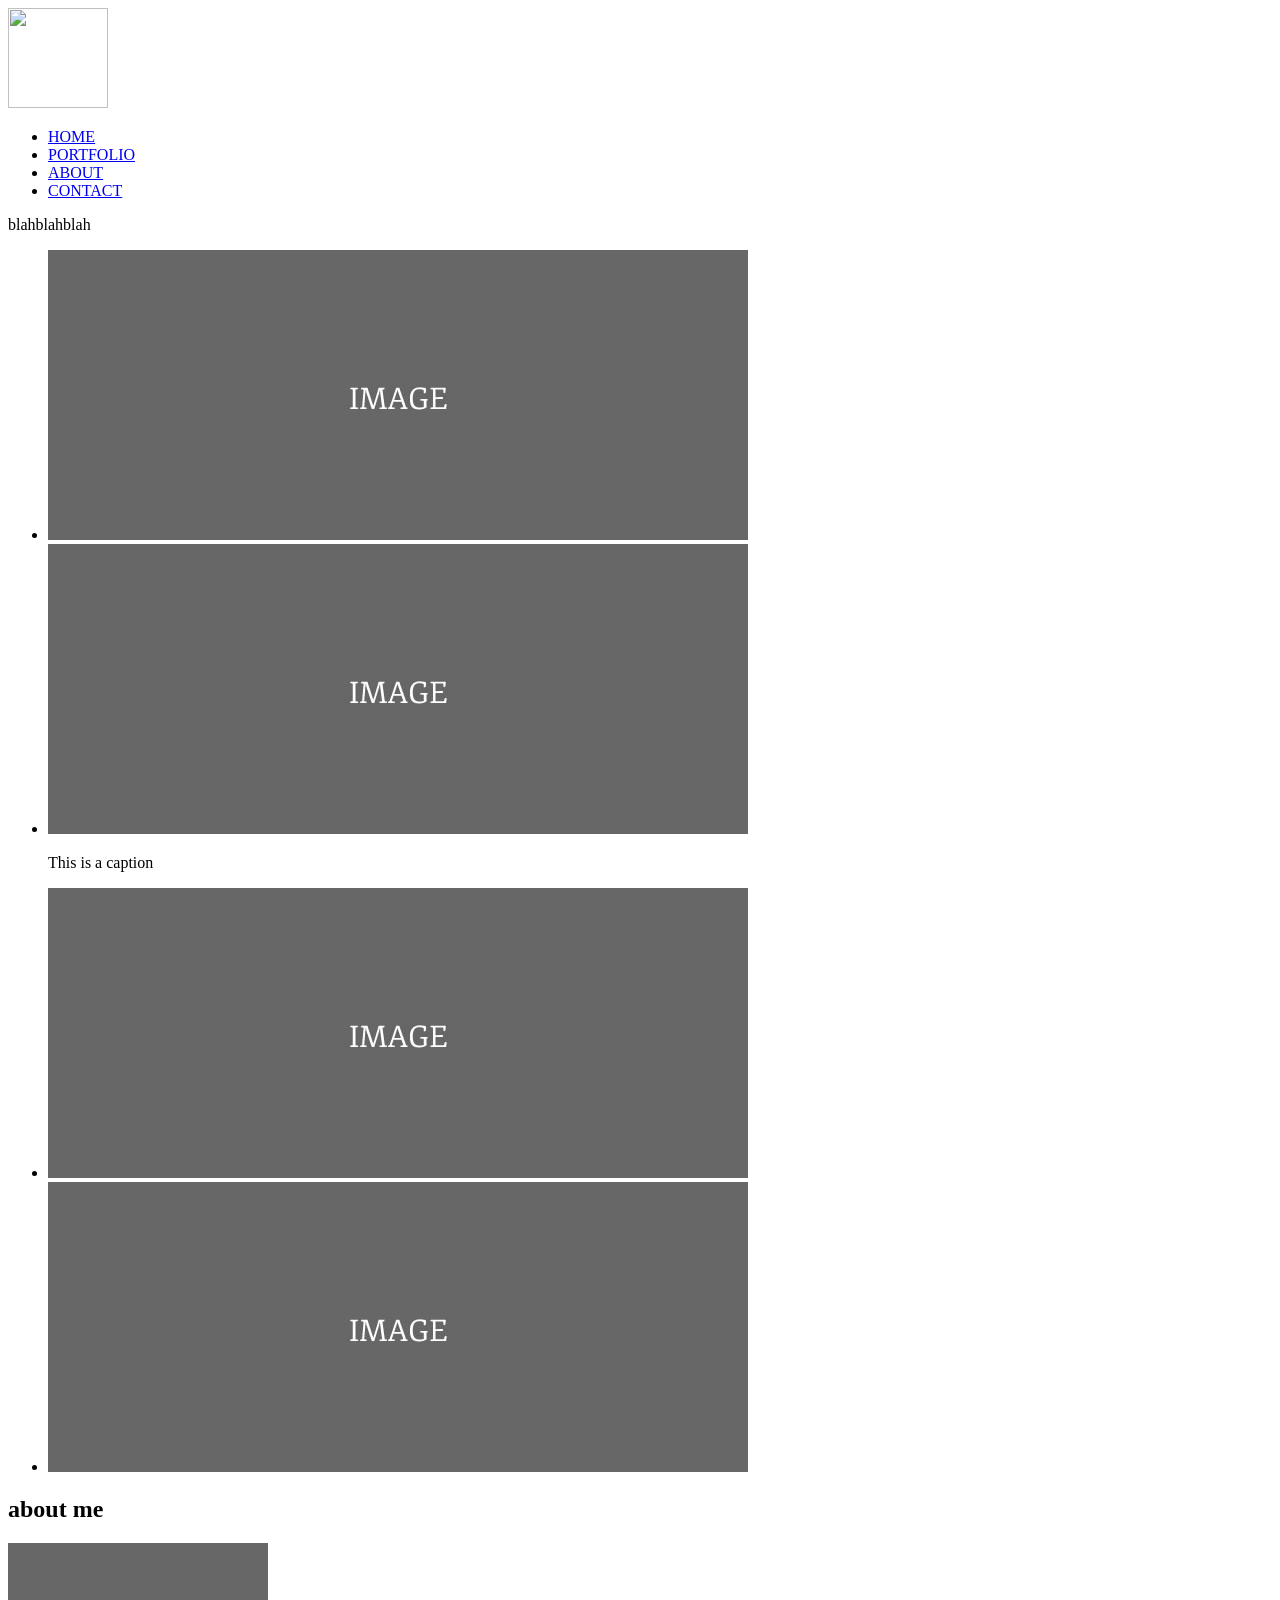
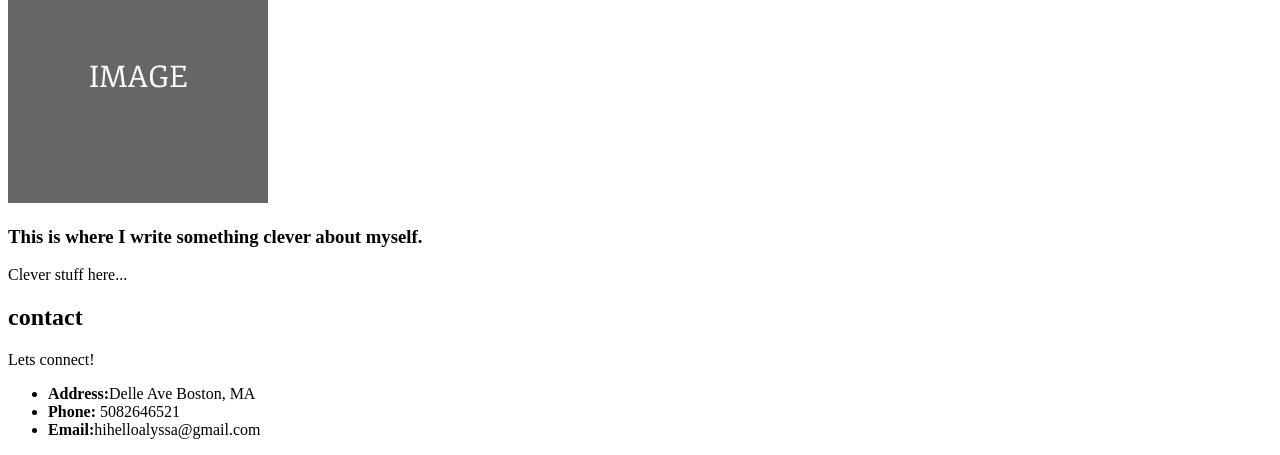
==== final/index.html @ d74b8126 "hw_tester final tester" ====
<!DOCTYPE html>
<html>

<head>

<title>hi hello alyssa</title>

</head>

<body>


<div id="wrapper">

 
     <div id="header">
          
       
          <div id="logo">
               <img src="images/logo.jpg" width="100" height="100" alt="" />
          </div>
          



          <div id="navigation">
               <ul class="menu">
                   <li><a href="#header">HOME</a></li>
                   <li><a href="#portfolio">PORTFOLIO</a></li>
                   <li><a href="#about">ABOUT</a></li>
                   <li><a href="#contact">CONTACT</a></li>
               </ul>
              </div>
          
      
          <div id="intro">
               <p>
              blahblahblah
               </p>
          </div>

     </div>
     



     
     <div id="portfolio">

               <ul class="slides">

                   <li><img src="images/slide.jpg" alt="" /></li>
                   <li>
                       <img src="images/slide.jpg" alt="" />
                       <p>This is a caption</p>
                   </li>
                   <li><img src="images/slide.jpg" alt="" /></li>
                   <li><img src="images/slide.jpg" alt="" /></li>

               </ul>

          </div>

     </div>
    
     

     
     <div id="about">
     
          
          <div class="title">
               <h2>
		about me
               </h2>
          </div>
          
          

          <div class="about_image">
               <img src="images/about.jpg" width="260" height="260" alt="" />
          </div>
          
          <h3>This is where I write something clever about myself.</h3>
          
          <p>
          Clever stuff here...
          </p>


     </div>



   
     <div id="contact">
    
          <div class="title">
               <h2>
		contact
               </h2>
          </div>
         
          <div id="contact_info">

               <p>
               Lets connect!
               </p>
               
               <ul>
                   <li><strong>Address:</strong>Delle Ave Boston, MA</li>
                   <li><strong>Phone:</strong> 5082646521</li>
                   <li><strong>Email:</strong>hihelloalyssa@gmail.com</li>
               </ul>

          </div>
	</div>

</body>

</html>
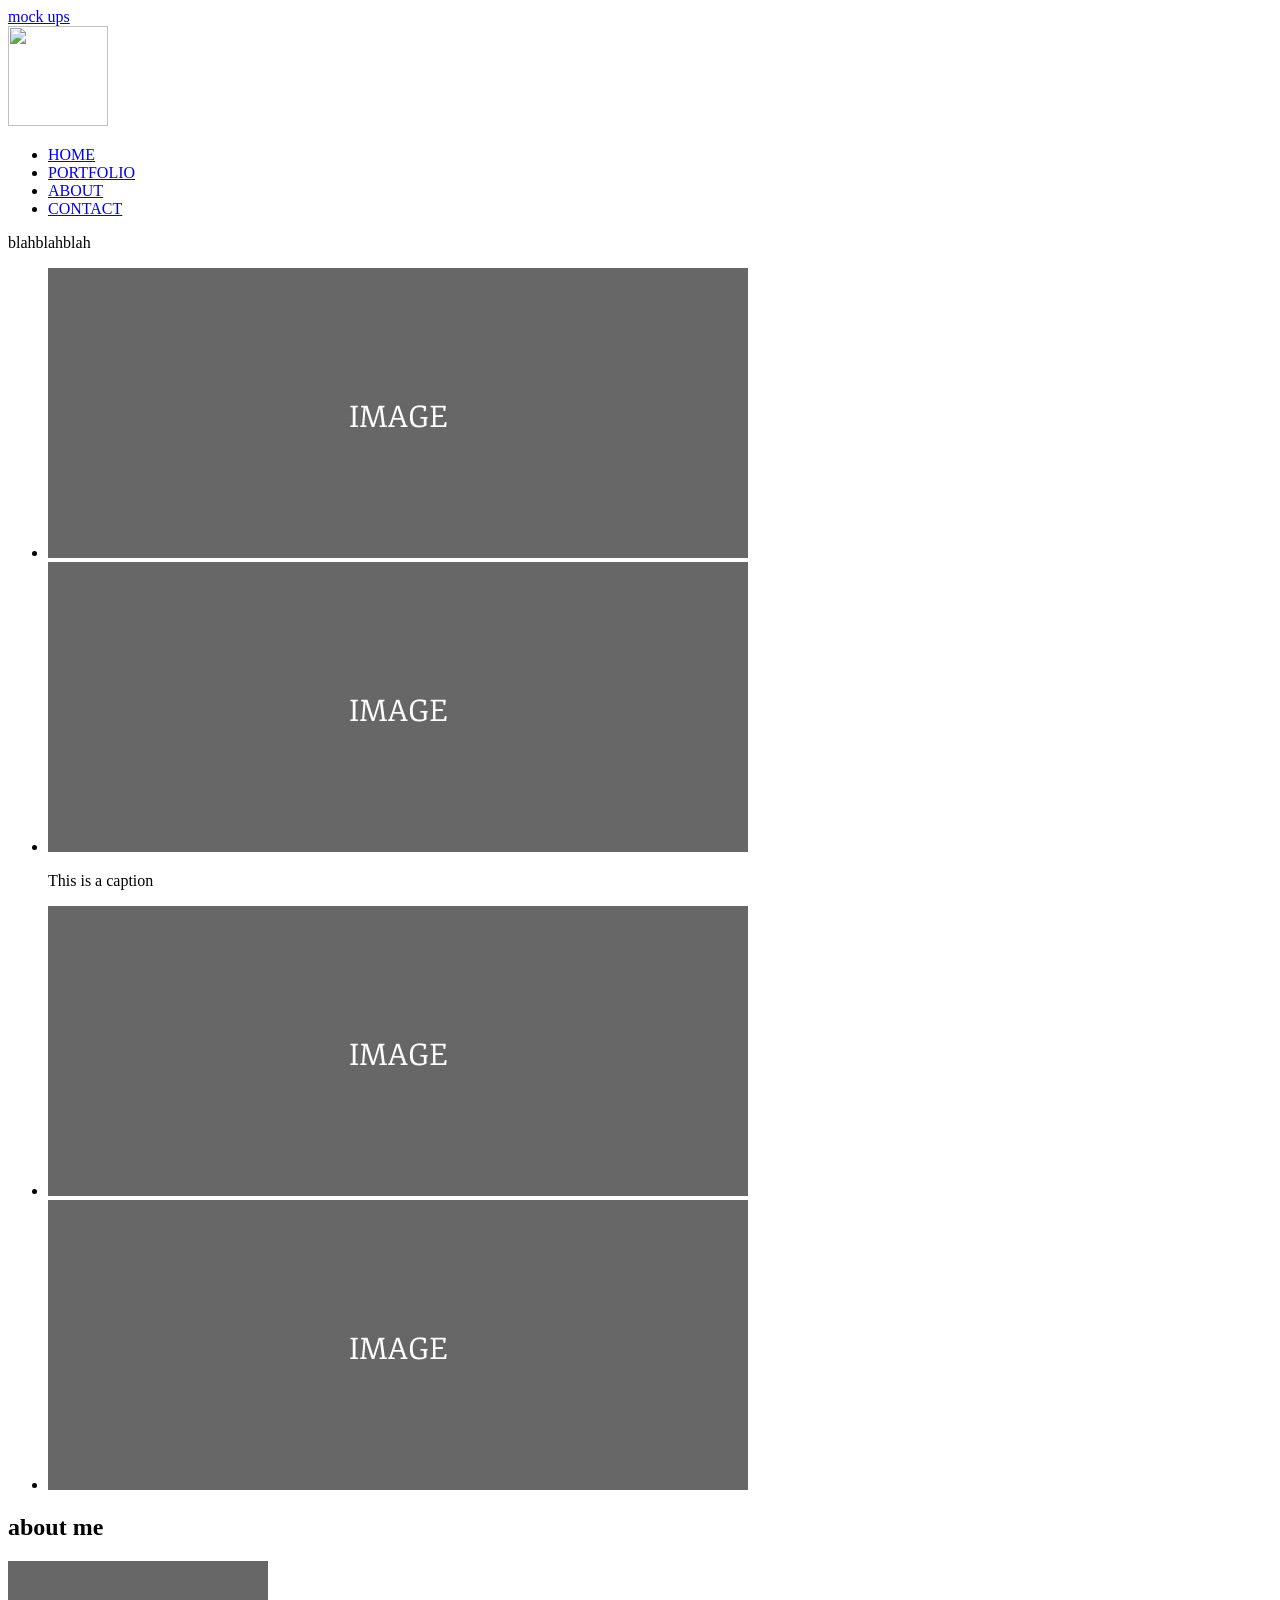
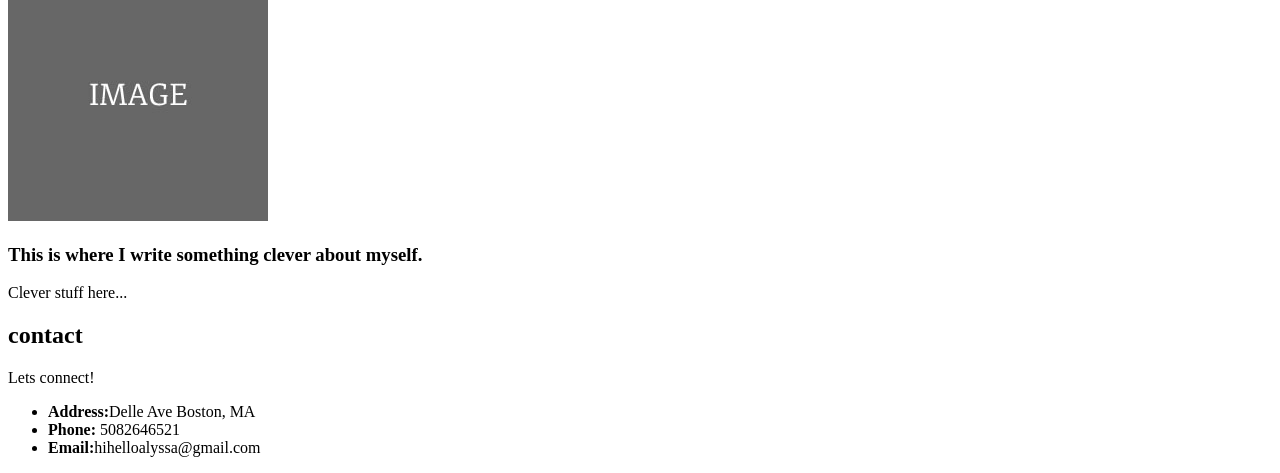
==== commit d924b57e: "Update index.html" ====
--- a/final/index.html
+++ b/final/index.html
@@ -1,5 +1,7 @@
 <!DOCTYPE html>
 <html>
+
+<a href="https://groups.google.com/forum/#!topic/webfall2013/o5gg48qIsDo">mock ups</a>
 
 <head>
 
@@ -8,7 +10,7 @@
 </head>
 
 <body>
-
+
 
 <div id="wrapper">
 
@@ -19,9 +21,9 @@
           <div id="logo">
                <img src="images/logo.jpg" width="100" height="100" alt="" />
           </div>
-          
-
-
+          
+
+
 
           <div id="navigation">
                <ul class="menu">
@@ -40,9 +42,9 @@
           </div>
 
      </div>
-     
-
-
+     
+
+
 
      
      <div id="portfolio">
@@ -75,7 +77,7 @@
                </h2>
           </div>
           
-          
+          
 
           <div class="about_image">
                <img src="images/about.jpg" width="260" height="260" alt="" />
@@ -85,23 +87,23 @@
           
           <p>
           Clever stuff here...
-          </p>
+          </p>
 
 
-     </div>
-
-
+     </div>
+
+
 
    
      <div id="contact">
     
           <div class="title">
-               <h2>
+               <h2>
 		contact
                </h2>
           </div>
          
-          <div id="contact_info">
+          <div id="contact_info">
 
                <p>
                Lets connect!
@@ -118,4 +120,4 @@
 
 </body>
 
-</html>+</html>
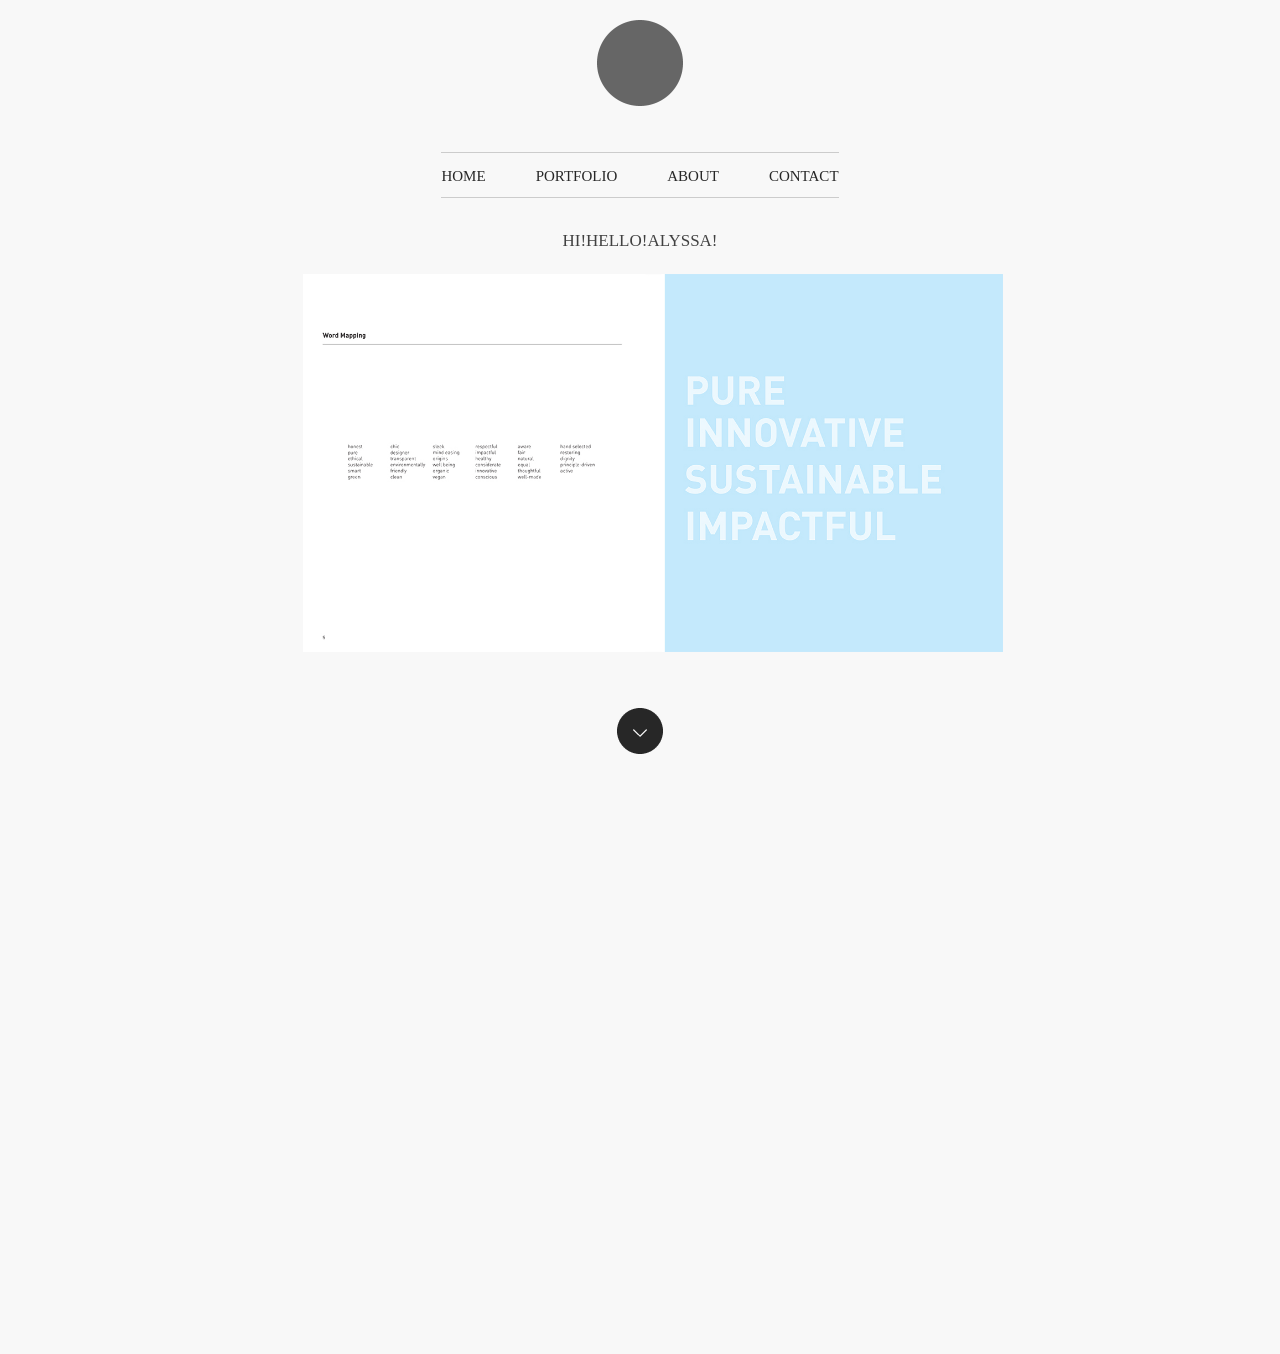
==== commit 0e37713c: "hw" ====
--- a/final/index.html
+++ b/final/index.html
@@ -1,123 +1,45 @@
 <!DOCTYPE html>
 <html>
 
-<a href="https://groups.google.com/forum/#!topic/webfall2013/o5gg48qIsDo">mock ups</a>
-
 <head>
 
-<title>hi hello alyssa</title>
+<title>hi.hello.alyssa.</title>
+
+<link rel="stylesheet" type="text/css" href="style.css" />
 
 </head>
 
 <body>
+<div id="wrapper">
+     <div id="header">
 
-
-<div id="wrapper">
-
- 
-     <div id="header">
-          
-       
           <div id="logo">
-               <img src="images/logo.jpg" width="100" height="100" alt="" />
+               <img src="images/logo.png" width="86" height="86" alt="" />
           </div>
-          
-
-
 
           <div id="navigation">
+
                <ul class="menu">
                    <li><a href="#header">HOME</a></li>
                    <li><a href="#portfolio">PORTFOLIO</a></li>
                    <li><a href="#about">ABOUT</a></li>
                    <li><a href="#contact">CONTACT</a></li>
                </ul>
-              </div>
           
-      
+          </div>
+          <div class="clear"></div>
+          
           <div id="intro">
-               <p>
-              blahblahblah
-               </p>
-          </div>
-
-     </div>
-     
-
-
-
-     
-     <div id="portfolio">
-
-               <ul class="slides">
-
-                   <li><img src="images/slide.jpg" alt="" /></li>
-                   <li>
-                       <img src="images/slide.jpg" alt="" />
-                       <p>This is a caption</p>
-                   </li>
-                   <li><img src="images/slide.jpg" alt="" /></li>
-                   <li><img src="images/slide.jpg" alt="" /></li>
-
-               </ul>
-
+               <p>HI!HELLO!ALYSSA!</p>
+               <br><img src="images/slide2.jpg" width="700" alt="" />
           </div>
 
      </div>
     
-     
+     <a href="#portfolio" class="scroll_down"></a>
 
-     
-     <div id="about">
-     
-          
-          <div class="title">
-               <h2>
-		about me
-               </h2>
-          </div>
-          
-          
-
-          <div class="about_image">
-               <img src="images/about.jpg" width="260" height="260" alt="" />
-          </div>
-          
-          <h3>This is where I write something clever about myself.</h3>
-          
-          <p>
-          Clever stuff here...
-          </p>
-
-
-     </div>
-
-
-
-   
-     <div id="contact">
-    
-          <div class="title">
-               <h2>
-		contact
-               </h2>
-          </div>
-         
-          <div id="contact_info">
-
-               <p>
-               Lets connect!
-               </p>
-               
-               <ul>
-                   <li><strong>Address:</strong>Delle Ave Boston, MA</li>
-                   <li><strong>Phone:</strong> 5082646521</li>
-                   <li><strong>Email:</strong>hihelloalyssa@gmail.com</li>
-               </ul>
-
-          </div>
-	</div>
+</div>
 
 </body>
 
-</html>
+</html>
--- a/final/style.css
+++ b/final/style.css
@@ -0,0 +1,110 @@
+body, p, ul {
+     margin: 0;
+     padding: 0;
+     border: 0;
+     outline: 0;
+     font-size: 100%;
+     vertical-align: baseline;
+     background: transparent;
+}
+
+body {
+     padding-top: 20px;
+     font-weight: normal;
+     line-height: 22px;
+     font-family: verdana;
+     font-size: 11px;
+     color: #666;
+     background: #F8F8F8;
+}
+
+ul {
+     list-style: none;
+     line-height: 22px;
+}
+
+ul.menu {
+     float: left;
+     position: relative;
+     left: -50%;
+     border-top: 1px solid #CCC;
+     border-bottom: 1px solid #CCC;
+}
+
+ul.menu li {
+     float: left;
+     margin: 0px;
+     margin-left: 50px;
+     padding-top: 12px;
+     padding-bottom: 10px;
+     font-size: 15px;
+     font-family: serif;
+}
+
+ul.menu li:first-child { margin-left: 0px; }
+
+ul.menu li a {
+     color: #272727;
+}
+
+ul.menu li a:hover {
+     color: #666;
+}
+
+#wrapper {
+     width: 960px;
+     margin: 0px auto;
+     overflow-x: hidden;
+}
+
+#header {
+     margin-bottom: 50px;
+}
+
+header, menu {
+     display: block;
+}
+
+#navigation {
+     float: left;
+     position: relative;
+     left: 50%;
+     margin-bottom: 32px;
+}
+
+#intro {
+     width: 675px;
+     line-height: 22px;
+     margin: 0px auto;
+     font-size: 17px;
+     text-align: center;
+     font-family: serif;
+     color: #414141;
+}
+
+.clear {
+     clear: both;
+}
+
+a {
+     text-decoration: none;
+}
+
+a.scroll_down {
+     display: block;
+     width: 46px;
+     height: 46px;
+     margin: 0 auto;
+     margin-bottom: 600px;
+     background: url('images/down.png') no-repeat;
+}
+
+#logo {
+     max-width: 960px;
+     margin: 0px auto;
+     margin-bottom: 39px;
+     text-align: center;
+}
+#logo img {
+     max-width: 960px;
+}
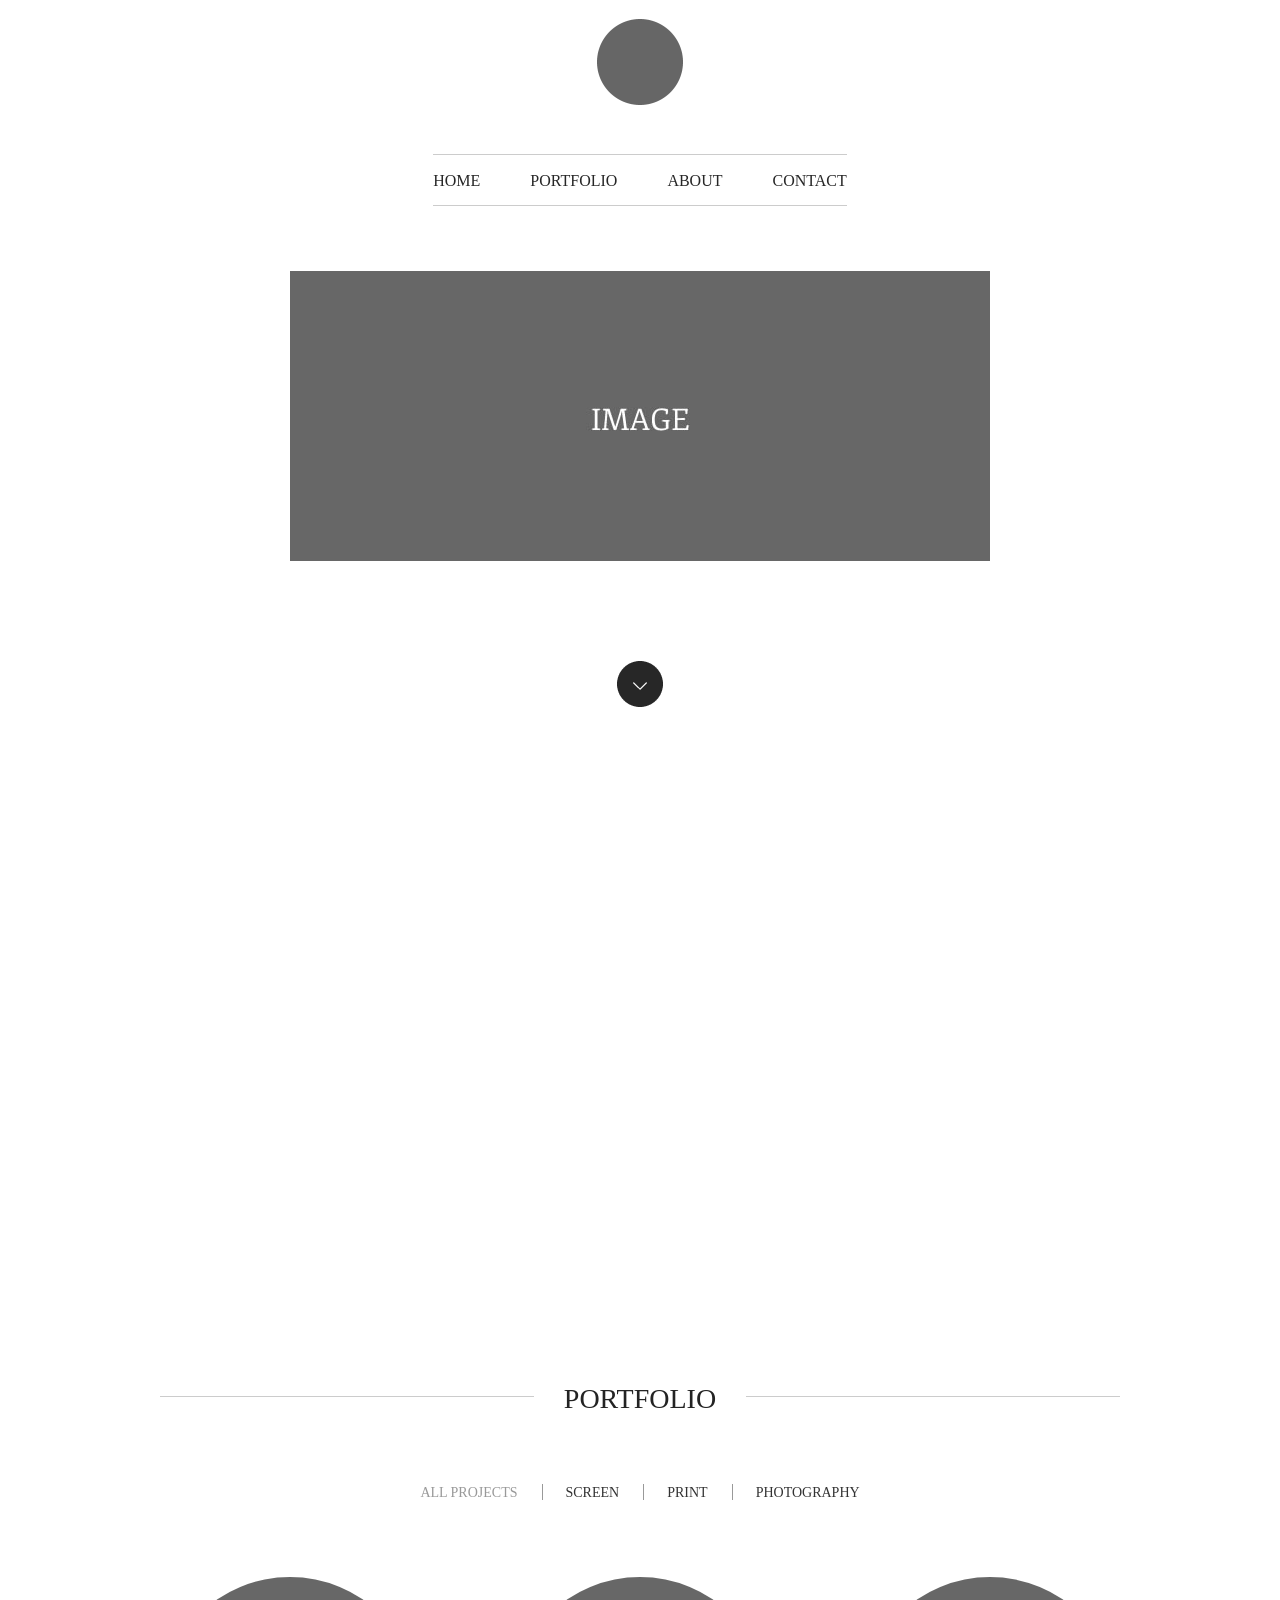
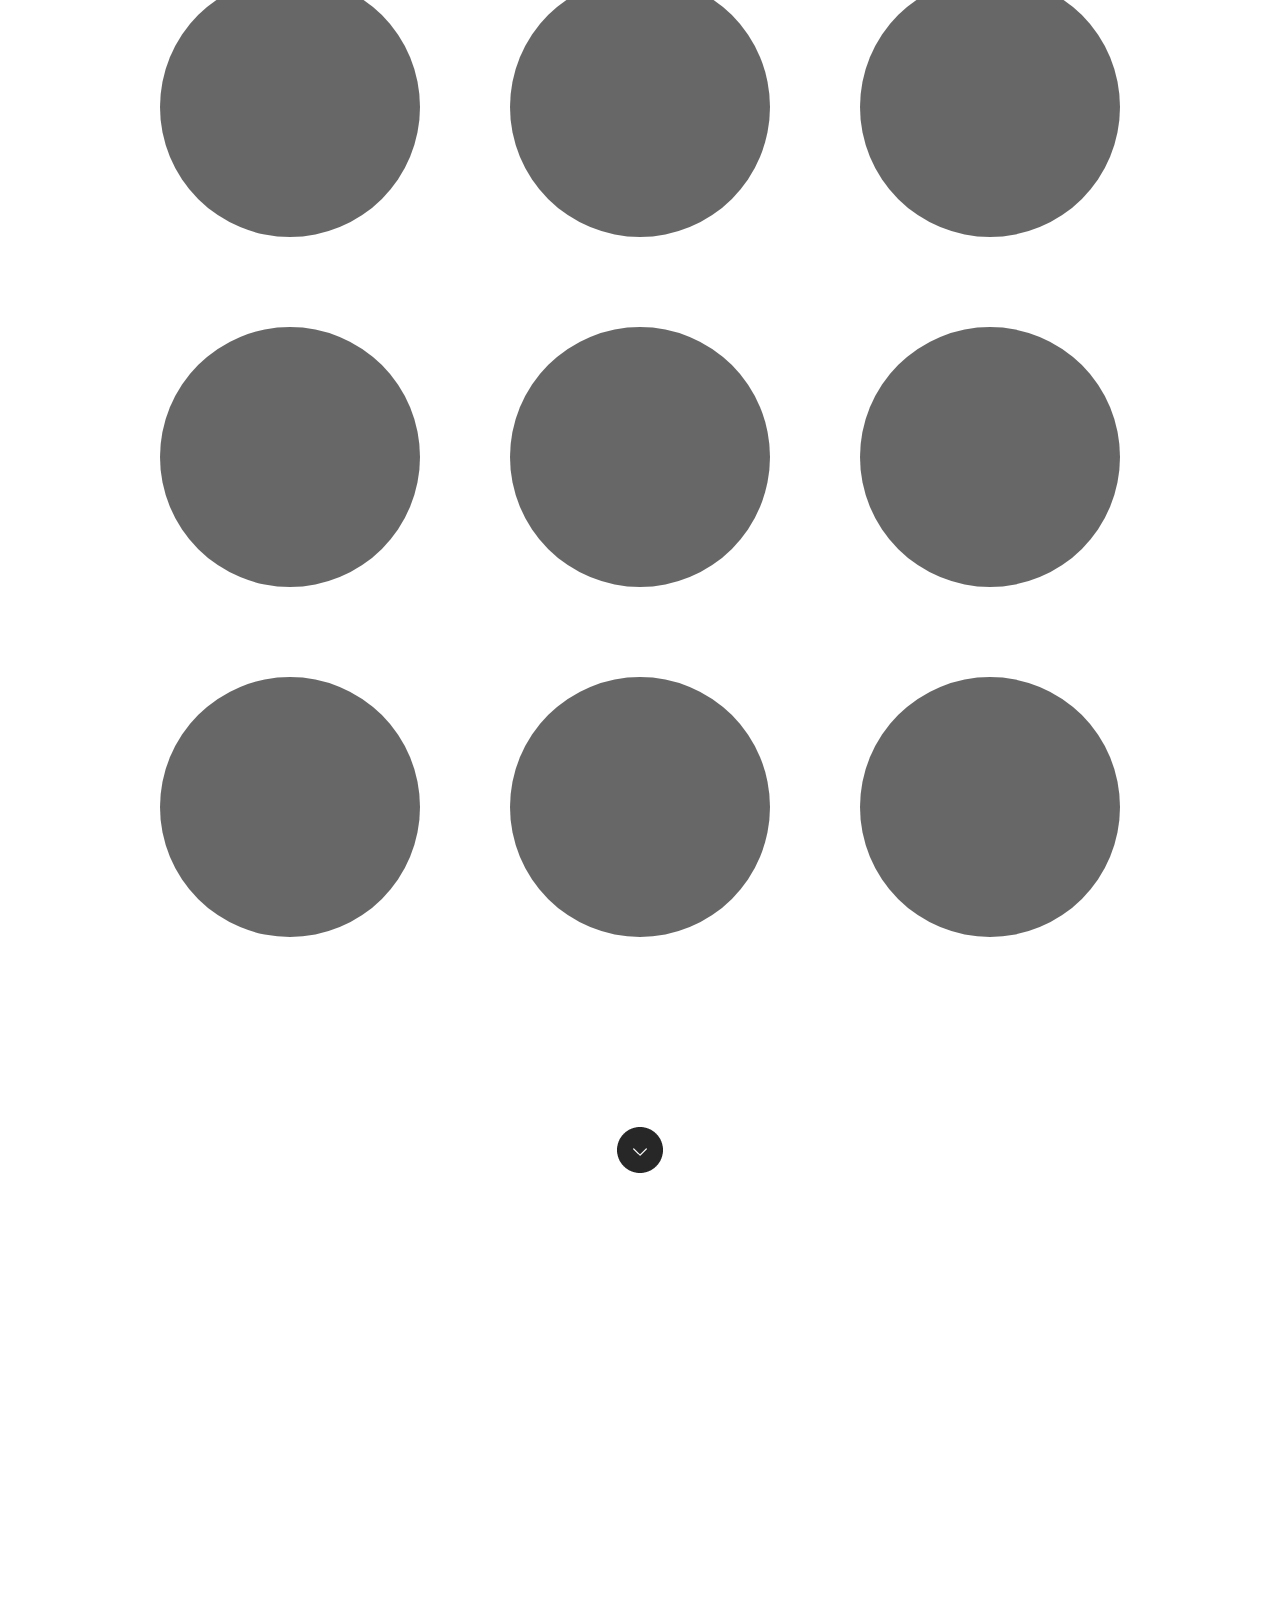
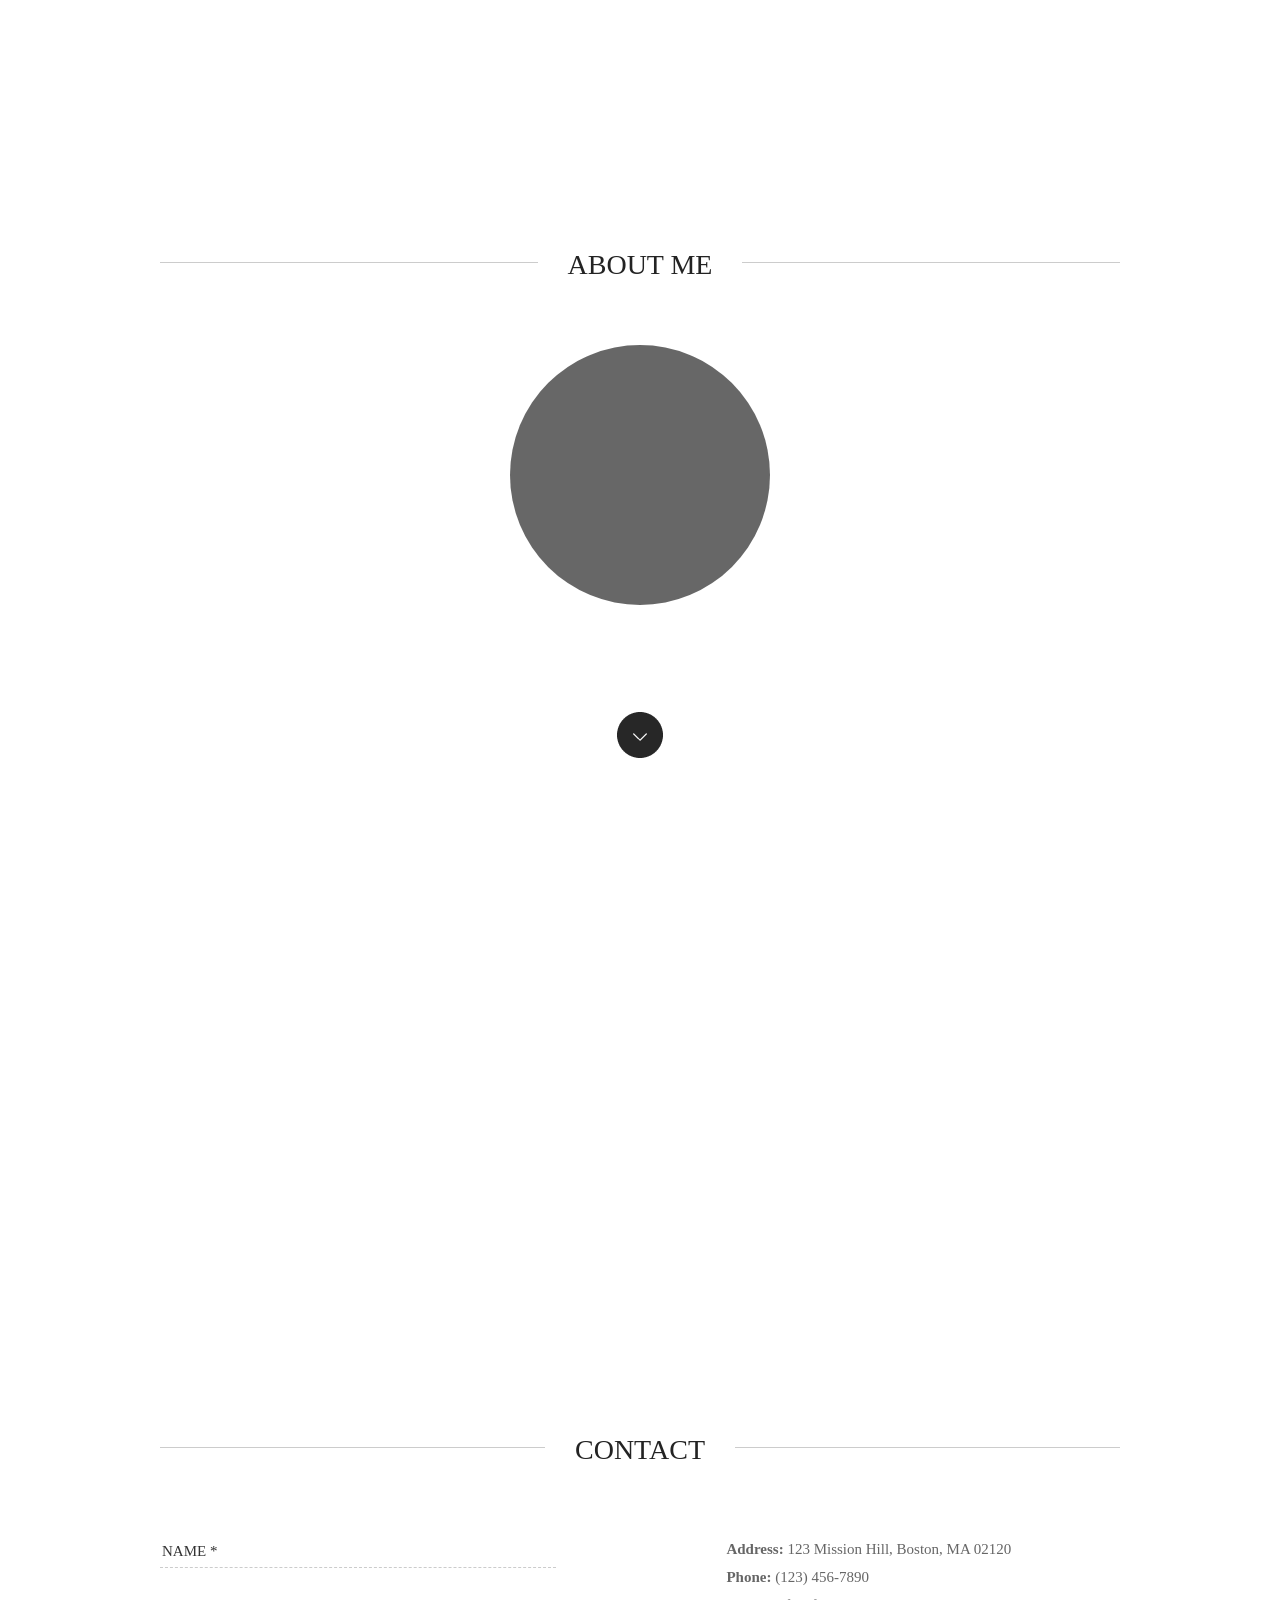
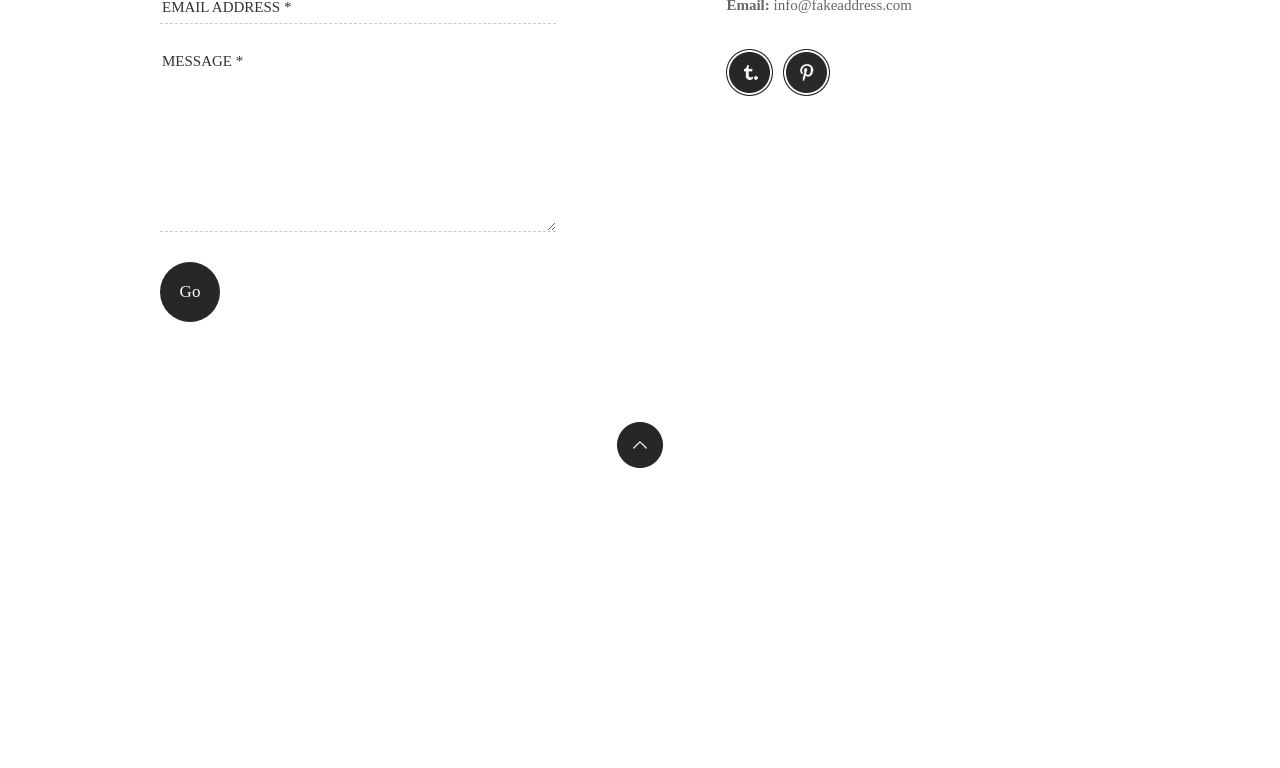
==== commit f9ac849b: "hw hww" ====
--- a/final/index.html
+++ b/final/index.html
@@ -5,12 +5,23 @@
 
 <title>hi.hello.alyssa.</title>
 
-<link rel="stylesheet" type="text/css" href="style.css" />
+<link rel="stylesheet" type="text/css" href="css/style.css" />
+<link rel="stylesheet" type="text/css" href="css/style2.css" />
+
+<script type="text/javascript" src="js/jquery.js"></script>
+<script type="text/javascript" src="js/effects.js"></script>
+<script type="text/javascript" src="js/hoverIntent.js"></script>
+<script type="text/javascript" src="js/easing.js"></script>
+<script type="text/javascript" src="js/flexslider-min.js"></script>
+<script type="text/javascript" src="js/quicksand.js"></script>
+<script type="text/javascript" src="js/custom.js"></script>
 
 </head>
 
 <body>
+
 <div id="wrapper">
+
      <div id="header">
 
           <div id="logo">
@@ -18,28 +29,246 @@
           </div>
 
           <div id="navigation">
-
                <ul class="menu">
                    <li><a href="#header">HOME</a></li>
                    <li><a href="#portfolio">PORTFOLIO</a></li>
                    <li><a href="#about">ABOUT</a></li>
                    <li><a href="#contact">CONTACT</a></li>
                </ul>
+               <div id="hidden_menu">
+                    <div id="hidden_items">
+                         <ul>
+                             <li><a href="#header">HOME</a></li>
+                             <li><a href="#portfolio">PORTFOLIO</a></li>
+                             <li><a href="#about">ABOUT</a></li>
+                             <li><a href="#contact">CONTACT</a></li>
+                         </ul>
+                    </div>
+               </div>
+          </div>
+          <div class="clear"></div>
+
+          <div id="intro"></div>
+
+     </div>
+
+     <div id="slider_wrapper">
+          <div id="slider">
+               <ul class="slides">
+                   <li><img src="images/slide.jpg" alt="" /></li>
+                   <li>
+                       <img src="images/slide2.jpg" alt="" />
+                       <p class="flex-caption">caption here</p>
+                   </li>
+                   <li><img src="images/slide3.jpg" alt="" /></li>
+                   <li><img src="images/slide4.jpg" alt="" /></li>
+               </ul>
+          </div>
+     </div>
+
+     <a href="#portfolio" class="scroll_down"></a>
+
+     <div id="portfolio">
+     
+          <div class="title">
+               <h2><span>portfolio</span></h2>
+          </div>
           
+          <div id="filter_wrapper">
+               <ul id="portfolioFilter">
+                   <li class="active"><a href="#" class="all">All projects</a></li>
+                   <li><a href="#" class="category1">Screen</a></li>
+                   <li><a href="#" class="category2">Print</a></li>
+                   <li><a href="#" class="category3">Photography</a></li>
+               </ul>
           </div>
           <div class="clear"></div>
+
+          <div class="item_container"></div>
+
+          <div id="portfolio_items">
+               <ul class="sortablePortfolio">
+
+                   <li data-id="id-1" data-type="category1 category3">
+                       <div class="item_content">
+
+                            <img src="images/portfolio.jpg" width="260" height="260" alt="" />
+
+                            <div class="hidden">
+                                 <div class="hidden_content">
+                                      <p>title here</p>
+                                 </div>
+                            </div>
+
+                       </div>
+                   </li>
+
+                   <li data-id="id-2" data-type="category3">
+                       <div class="item_content">
+
+                            <img src="images/portfolio.jpg" width="260" height="260" alt="" />
+
+                            <div class="hidden">
+                                 <div class="hidden_content">
+                                      <p>title here</p>
+                                 </div>
+                            </div>
+
+                       </div>
+                   </li>
+
+                   <li data-id="id-3" data-type="category2">
+                       <div class="item_content">
+
+                            <img src="images/portfolio.jpg" width="260" height="260" alt="" />
+
+                            <div class="hidden">
+                                 <div class="hidden_content">
+                                      <p>title here</p>
+                                 </div>
+                            </div>
+
+                       </div>
+                   </li>
+
+                   <li data-id="id-4" data-type="category1">
+                       <div class="item_content">
+
+                            <img src="images/portfolio.jpg" width="260" height="260" alt="" />
+
+                            <div class="hidden">
+                                 <div class="hidden_content">
+                                      <p>title here</p>
+                                 </div>
+                            </div>
+
+                       </div>
+                   </li>
+
+                   <li data-id="id-5" data-type="category3">
+                       <div class="item_content">
+
+                            <img src="images/portfolio.jpg" width="260" height="260" alt="" />
+
+                            <div class="hidden">
+                                 <div class="hidden_content">
+                                      <p>title here</p>
+                                 </div>
+                            </div>
+
+                       </div>
+                   </li>
+
+                   <li data-id="id-6" data-type="category2">
+                       <div class="item_content">
+
+                            <img src="images/portfolio.jpg" width="260" height="260" alt="" />
+
+                            <div class="hidden">
+                                 <div class="hidden_content">
+                                      <p>title here</p>
+                                 </div>
+                            </div>
+
+                       </div>
+                   </li>
+
+                   <li data-id="id-7" data-type="category1">
+                       <div class="item_content">
+
+                            <img src="images/portfolio.jpg" width="260" height="260" alt="" />
+
+                            <div class="hidden">
+                                 <div class="hidden_content">
+                                      <p>title here</p>
+                                 </div>
+                            </div>
+
+                       </div>
+                   </li>
+
+                   <li data-id="id-8" data-type="category2">
+                       <div class="item_content">
+
+                            <img src="images/portfolio.jpg" width="260" height="260" alt="" />
+
+                            <div class="hidden">
+                                 <div class="hidden_content">
+                                      <p>title here</p>
+                                 </div>
+                            </div>
+
+                       </div>
+                   </li>
+
+                   <li data-id="id-9" data-type="category1">
+                       <div class="item_content">
+
+                            <img src="images/portfolio.jpg" width="260" height="260" alt="" />
+
+                            <div class="hidden">
+                                 <div class="hidden_content">
+                                      <p>title here</p>
+                                 </div>
+                            </div>
+
+                       </div>
+                   </li>
+
+               </ul>
+          </div>
+     </div>
+
+     <a href="#about" class="scroll_down"></a>
+
+     <div id="about">
+     
+          <div class="title">
+               <h2><span>about me</span></h2>
+          </div>
           
-          <div id="intro">
-               <p>HI!HELLO!ALYSSA!</p>
-               <br><img src="images/slide2.jpg" width="700" alt="" />
-          </div>
-
-     </div>
-    
-     <a href="#portfolio" class="scroll_down"></a>
+          <div class="about_image">
+               <img src="images/about.jpg" width="260" height="260" alt="" />
+          </div>
+
+     </div>
+
+     <a href="#contact" class="scroll_down"></a>
+     
+     <div id="contact">
+
+          <div class="title">
+               <h2><span>contact</span></h2>
+          </div>
+          
+          <div id="contact_form">
+               <input type="text" name="name" value="NAME *" id="form-name" />
+               <input type="text" name="mail" value="EMAIL ADDRESS *" id="form-mail" />
+               <textarea name='message' rows="5" cols="62" id="form-message">MESSAGE *</textarea>
+               <button type="submit" id="button" >Go</button>
+               <div id="result"></div>
+          </div>
+
+          <div id="contact_info">
+
+               <ul>
+                   <li><strong>Address:</strong> 123 Mission Hill, Boston, MA 02120</li>
+                   <li><strong>Phone:</strong> (123) 456-7890</li>
+                   <li><strong>Email:</strong> info@fakeaddress.com</li>
+               </ul>
+
+               <ul class="social_icons">
+                   <li><a href="" class="social_icon" id="tumblr"></a></li>
+                   <li><a href="" class="social_icon" id="pinterest"></a></li>
+               </ul>
+          </div>
+
+     <div class="clear"></div>
+     </div>
+
+     <a href="#header" class="scroll_top"></a>
 
 </div>
 
 </body>
-
 </html>
--- a/final/css/style.css
+++ b/final/css/style.css
@@ -0,0 +1,170 @@
+html, body, div, span, applet, object, iframe,
+h1, h2, h3, h4, h5, h6, p, blockquote, pre,
+a, abbr, acronym, address, big, cite, code,
+del, dfn, em, font, img, ins, kbd, q, s, samp,
+small, strike, strong, sub, sup, tt, var,
+b, u, i, center,
+dl, dt, dd, ol, ul, li,
+fieldset, form, label, legend,
+table, caption, tbody, tfoot, thead, tr, th, td {
+	margin: 0;
+	padding: 0;
+	border: 0;
+	outline: 0;
+	font-size: 100%;
+	vertical-align: baseline;
+	background: transparent;
+}
+body { padding-top: 19px; font-weight: normal; line-height: 23px; }
+a { cursor: pointer; text-decoration: none; }
+ol, ul { list-style: none; }
+blockquote, q { quotes: none; }
+blockquote:before, blockquote:after,
+q:before, q:after { content: ''; content: none; }
+:focus { outline: 0; }
+ins    { text-decoration: none; }
+del    { text-decoration: line-through; }
+table  { border-collapse: collapse; border-spacing: 0; }
+article, aside, details, figcaption, figure, footer, header, hgroup, menu, nav, section { display: block; }
+.clear   { clear: both; }
+
+#wrapper { width: 960px; margin: 0px auto; overflow-x: hidden; -ms-overflow-x: hidden; }
+#contact { margin-bottom: 100px; }
+
+a img { border: 0px; }
+#loading { width: 100%; height: 300px; display: block; background: url('images/loader.gif') center center no-repeat; }
+
+h1 { font-size: 35px; margin-bottom: 24px; }
+h2 { font-size: 30px; margin-bottom: 20px; }
+h3 { font-size: 20px; margin-bottom: 16px; }
+h4 { font-size: 18px; margin-bottom: 14px; }
+h5 { font-size: 16px; margin-bottom: 12px; }
+h6 { font-size: 14px; margin-bottom: 10px; }
+
+div.title { margin: 0 auto; padding-top: 80px; margin-bottom: 87px; border-bottom: 1px solid #CCC; }
+div.title h2 { font-size: 28px; margin-bottom: -14px; text-align: center; text-transform: uppercase; }
+div.title h2 span { padding: 0px 30px; }
+
+a.scroll_down { display: block; width: 46px; height: 46px; margin: 0 auto; margin-bottom: 600px; background: url('images/down.png') no-repeat; }
+a.scroll_top { display: block; width: 46px; height: 46px; margin: 0 auto; margin-bottom: 300px; background: url('images/up.png')no-repeat; }
+
+ul { padding: 0px; list-style: none; line-height: 28px; }
+
+
+#header { margin-bottom: 30px; }
+
+#logo { max-width: 960px; margin: 0px auto; margin-bottom: 42px; text-align: center; }
+#logo img { max-width: 960px; }
+
+div#navigation { float: left; position: relative; left: 50%; margin-bottom: 35px; }
+select.mobile_menu { display: none; }
+ul.menu { float: left; position: relative; left: -50%; }
+ul.menu li { float: left; margin: 0px; margin-left: 50px; padding-top: 12px; padding-bottom: 10px; }
+ul.menu li:first-child { margin-left: 0px; }
+
+div#hidden_menu { display: none; position: fixed; top: 0px; left: 0px; z-index: 12000; width: 100%; height: 44px; }
+div#hidden_items { float: left; position: relative; left: 50%; }
+div#hidden_items ul { float: left; position: relative; left: -50%; }
+div#hidden_items ul li {float: left; margin-left: 50px; font-size: 16px; padding-top: 10px; padding-bottom: 10px; }
+
+#intro { width: 675px; line-height: 30px; margin: 0px auto; font-size: 19px; text-align: center; }
+
+#slider_wrapper { width: 700px; height: 290px; margin: 0 auto; margin-bottom: 100px; }
+#slider a:active {outline: none;} .slides, .flex-control-nav, .flex-direction-nav {margin: 0; padding: 0; list-style: none;}
+#slider {width: 100%; margin: 0; padding: 0;}
+#slider .slides > li {display: none;}
+#slider .slides img {max-width: 100%; display: block;}
+.flex-pauseplay span {text-transform: capitalize;}
+.slides:after {content: "."; display: block; clear: both; visibility: hidden; line-height: 0; height: 0;}
+html[xmlns] .slides {display: block;}
+* html .slides {height: 1%;}
+.no-js .slides > li:first-child {display: block;}
+#slider {background: #fff; position: relative; zoom: 1;}
+#slider .slides {zoom: 1;}
+#slider .slides > li {position: relative;}
+.flex-caption {width: 100%; height: 33px; line-height: 33px; position: absolute; left: 0%; bottom: 5%; background: #FFF; color: #414141; font-size: 17px; font-family: 'Vollkorn', serif; text-align: center; }
+.flex-direction-nav li a {width: 68px; height: 68px; line-height: 68px; display: none; background: #FFF; position: absolute; top: 37%; cursor: pointer; border: 1px solid #232323; text-align: center; color: #232323; font-size: 28px; font-family: 'Quicksand', sans-serif; border-radius: 35px; -moz-border-radius: 35px; -webkit-border-radius: 35px; behavior: url(PIE.htc); }
+#slider:hover .flex-direction-nav li a { display: block; }
+.flex-direction-nav li .next { right: 10px; }
+.flex-direction-nav li .prev { left: 10px; }
+.flex-direction-nav li .disabled {opacity: 0.3; filter:alpha(opacity=30); cursor: default;}
+.flex-control-nav {width: 100%; position: absolute; bottom: 5px; text-align: center;}
+.flex-control-nav li {margin: 0 0 0 5px; display: inline-block; zoom: 1; *display: inline;}
+.flex-control-nav li:first-child {margin: 0;}
+.flex-control-nav li a {width: 13px; height: 13px; display: block; background: #272727; cursor: pointer; text-indent: -9999px;}
+.flex-control-nav li a:hover, .flex-control-nav li a.active { width: 11px; height: 11px; border: 1px solid #272727; background: #FFF; }
+
+#portfolio { margin-bottom: 100px; }
+
+div#filter_wrapper { float: left; position: relative;  margin-bottom: 75px; left: 50%}
+ul#portfolioFilter { line-height: 18px; float: left; position: relative; left: -50%; }
+ul#portfolioFilter li { float: left; padding-right: 24px; padding-left: 24px; background: url('images/filter_separator.png') 0px 0px no-repeat; }
+ul#portfolioFilter li:first-child { background: transparent; }
+
+div#portfolio_items { width: 100%; overflow: hidden;}
+ul.sortablePortfolio { width: 1050px; line-height: 1; }
+ul.sortablePortfolio li { width: 260px; height: 260px; float: left; display: block; margin-right: 90px; margin-bottom: 90px; }
+ul.sortablePortfolio li .item_content { width: 100%; height: 100%; position: relative; border-radius: 130px; -moz-border-radius: 130px;; -webkit-border-radius: 130px; behavior: url(PIE.htc); }
+ul.sortablePortfolio li .item_content img { position: absolute; top: 0px; left: 0px; z-index: 1; width: 100%; max-width: 100%; border-radius: 130px; -moz-border-radius: 130px;; -webkit-border-radius: 130px; behavior: url(PIE.htc); }
+ul.sortablePortfolio li .item_content .hidden { position: absolute; top: 0px; left: 0px; z-index: 2; display: none; width: 100%; height: 100%; border-radius: 130px; -moz-border-radius: 130px;; -webkit-border-radius: 130px; behavior: url(PIE.htc); background: url('images/overlay.png'); }
+ul.sortablePortfolio li .item_content .hidden .hidden_content { position: relative; width: 100%; height: 100%; border-radius: 130px;; -moz-border-radius: 130px; -webkit-border-radius: 130px; behavior: url(PIE.htc); }
+ul.sortablePortfolio li .item_content .hidden .hidden_content p { position: absolute; top: 48%; left: 0%; width: 100%; text-align: center; text-transform: uppercase; font-size: 15px; color: #FFF; }
+ul.sortablePortfolio li .item_content .hidden .hidden_content a.information { display: block; position: absolute; top:64%; left:33%; width: 38px; height: 38px; background: url('images/info_button.png') no-repeat; }
+ul.sortablePortfolio li .item_content .hidden .hidden_content a.information:hover { background: url('images/info_button_hover.png') no-repeat; }
+ul.sortablePortfolio li .item_content .hidden .hidden_content a.link { display: block; position: absolute; top:64%; right:33%; width: 38px; height: 38px; background: url('images/link_button.png') no-repeat; }
+ul.sortablePortfolio li .item_content .hidden .hidden_content a.link:hover { background: url('images/link_button_hover.png') no-repeat; }
+
+div.item { width: 100%; max-width: 960px; margin: 0 auto; margin-bottom: 5%; background: transparent; position: relative; }
+div.details { float: right; width: 28%; margin-right: 7%; }
+div.slideshow_wrapper { float: left; width: 60%; margin-right: 5%; position: relative; }
+div.item a.close { width: 40px; height: 40px; display: block; position: absolute; top: 0%; right: 0%; background: url('images/portfolio_close.png') no-repeat; }
+
+div.details h3 { font-size: 20px; text-align: center; margin-bottom: 12px; }
+div.details p { margin-bottom: 30px; text-align: center; }
+
+.slideshow a:active {outline: none;} .slides, .flex-control-nav, .flex-direction-nav {margin: 0; padding: 0; list-style: none;}
+.slideshow {width: 100%; margin: 0; padding: 0;}
+.slideshow .slides > li {display: none;}
+.slideshow .slides img {max-width: 100%; display: block;}
+.flex-pauseplay span {text-transform: capitalize;}
+.slides:after {content: "."; display: block; clear: both; visibility: hidden; line-height: 0; height: 0;}
+html[xmlns] .slides {display: block;}
+* html .slides {height: 1%;}
+.no-js .slides > li:first-child {display: block;}
+.slideshow {position: relative; zoom: 1;}
+.slideshow .slides {zoom: 1;}
+.slideshow .slides > li {position: relative;}
+.slideshow .flex-caption {width: 100%; height: 36px; line-height: 36px; padding: 0%; position: absolute; left: 0%; bottom: 0%; background: #FFF; color: #333; font-size: 18px; text-align: center; opacity: 0.9; filter: alpha(opacity=90); }
+.slideshow .flex-direction-nav li a {width: 50px; height: 50px; line-height: 1; border-radius: 0px; background-color: transparent; border: none; display: block; position: absolute; top: 10px; cursor: pointer; text-indent: -9999px; }
+.slideshow .flex-direction-nav li .next { background: url('images/portfolio_next.png') no-repeat; right: 10px; }
+.slideshow .flex-direction-nav li .prev { background: url('images/portfolio_prev.png') no-repeat; left: auto; right: 70px; }
+.slideshow .flex-direction-nav li .disabled {opacity: 0.3; filter:alpha(opacity=30); cursor: default;}
+.slideshow .flex-control-nav {width: 100%; position: absolute; bottom: 5px; text-align: center;}
+.slideshow .flex-control-nav li {margin: 0 0 0 5px; display: inline-block; zoom: 1; *display: inline;}
+.slideshow .flex-control-nav li:first-child {margin: 0;}
+.slideshow .flex-control-nav li a {width: 13px; height: 13px; display: block; background: #272727; cursor: pointer; text-indent: -9999px;}
+.slideshow .flex-control-nav li a:hover, .flex-control-nav li a.active { width: 11px; height: 11px; border: 1px solid #272727; background: #FFF; }
+
+div#item_container { width: 100%; max-width: 920px; display: none; position: relative; }
+
+
+#about { margin-bottom: 100px; }
+.about_image { width: 100%; margin-top: -5px; margin-bottom: 45px; text-align: center; }
+.about_image img { width: 260px; height: 260px; border-radius: 130px; -moz-border-radius: 130px; -webkit-border-radius: 130px; behavior: url(PIE.htc); }
+#about h3 { margin-bottom: 19px; font-size: 24px; line-height: 38px; text-align: center; }
+#about p { line-height: 30px; text-align: center; }
+
+#contact { margin-bottom: 100px; }
+
+#contact_form { float: left; width: 41%; }
+#contact_form input[type="text"], #contact_form textarea { width: 95%; padding-right: 5%; margin-bottom: 23px; height: 30px; line-height: 30px; background: transparent; border: 0px; -webkit-appearance: none; }
+#contact_form textarea { width: 95%; padding-right: 5%; height: 180px; overflow: auto; line-height: 25px; }
+#contact_form button { min-width: 60px; height: 60px; border-radius: 30px; -moz-border-radius: 30px; -webkit-border-radius: 30px; behavior: url(PIE.htc); border: 0px; cursor: pointer; }
+
+#contact_info { float: right; width: 41%; }
+#contact_info p { line-height: 25px; margin-bottom: 30px; font-size: 15px; }
+#contact_info ul { line-height: 28px; margin-bottom: 30px; font-size: 15px; }
+#contact_info ul.social_icons li { float: left; width: 47px; height: 47px; margin-right: 10px; margin-bottom: 10px; }
+#contact_info ul.social_icons li a.social_icon { display: block; width: 47px; height: 47px; }
+#contact_info ul.social_icons li a#tumblr { background: url('images/social_icons/tumblr.png') no-repeat; }
+#contact_info ul.social_icons li a#pinterest { background: url('images/social_icons/pinterest.png') no-repeat; }
--- a/final/css/style2.css
+++ b/final/css/style2.css
@@ -0,0 +1,99 @@
+body {
+     font-family: verdana;
+     font-size: 13px;
+     color: #666;
+     background: #FFFFFF;
+}
+
+a, .link {
+     color: #990000;
+}
+
+h1, h2,  h3, h4, h5, h6, h1 a, h2 a,  h3 a, h4 a, h5 a, h6 a {
+     color: #333;
+     font-family: serif;
+     font-weight: normal;
+}
+
+div.title h2 {
+     color: #232323;
+     font-family: serif;
+}
+
+div.title h2 span {
+     background: #FFFFFF;
+}
+
+ul.menu {
+     border-top: 1px solid #CCC;
+     border-bottom: 1px solid #CCC;
+}
+
+ul.menu li {
+     font-size: 16px;
+     font-family: serif;
+}
+
+ul.menu li a {
+     color: #272727;
+}
+
+ul.menu li a:hover {
+     color: #666;
+}
+
+div#hidden_menu {
+     background: #272727;
+}
+
+div#hidden_items ul li {
+     font-family: serif;
+}
+
+div#hidden_items ul li a {
+     color: #FFFFFF;
+}
+
+#intro { 
+     font-family: serif;
+     color: #414141; 
+}
+
+ul#portfolioFilter li a {
+     font-family: serif;
+     font-size: 14px;
+     text-transform: uppercase;
+     color: #333;
+}
+
+ul#portfolioFilter li.active a {
+     color: #999;
+}
+
+#about p {
+     font-size: 17px; 
+     color: #414141; 
+     font-family: serif;
+}
+
+#contact_form input[type="text"], #contact_form textarea {
+     font-size: 15px;
+     font-family: serif;
+     color: #333;
+     border-bottom: 1px dashed #CCC;
+}
+
+#contact_form button { 
+     background: #272727; 
+     font-family: verdana; 
+     font-size: 17px; 
+     color: #FFF; 
+}
+
+#contact_info p {
+     font-family: serif;
+}
+
+#contact_info ul {
+     font-family: serif;
+}
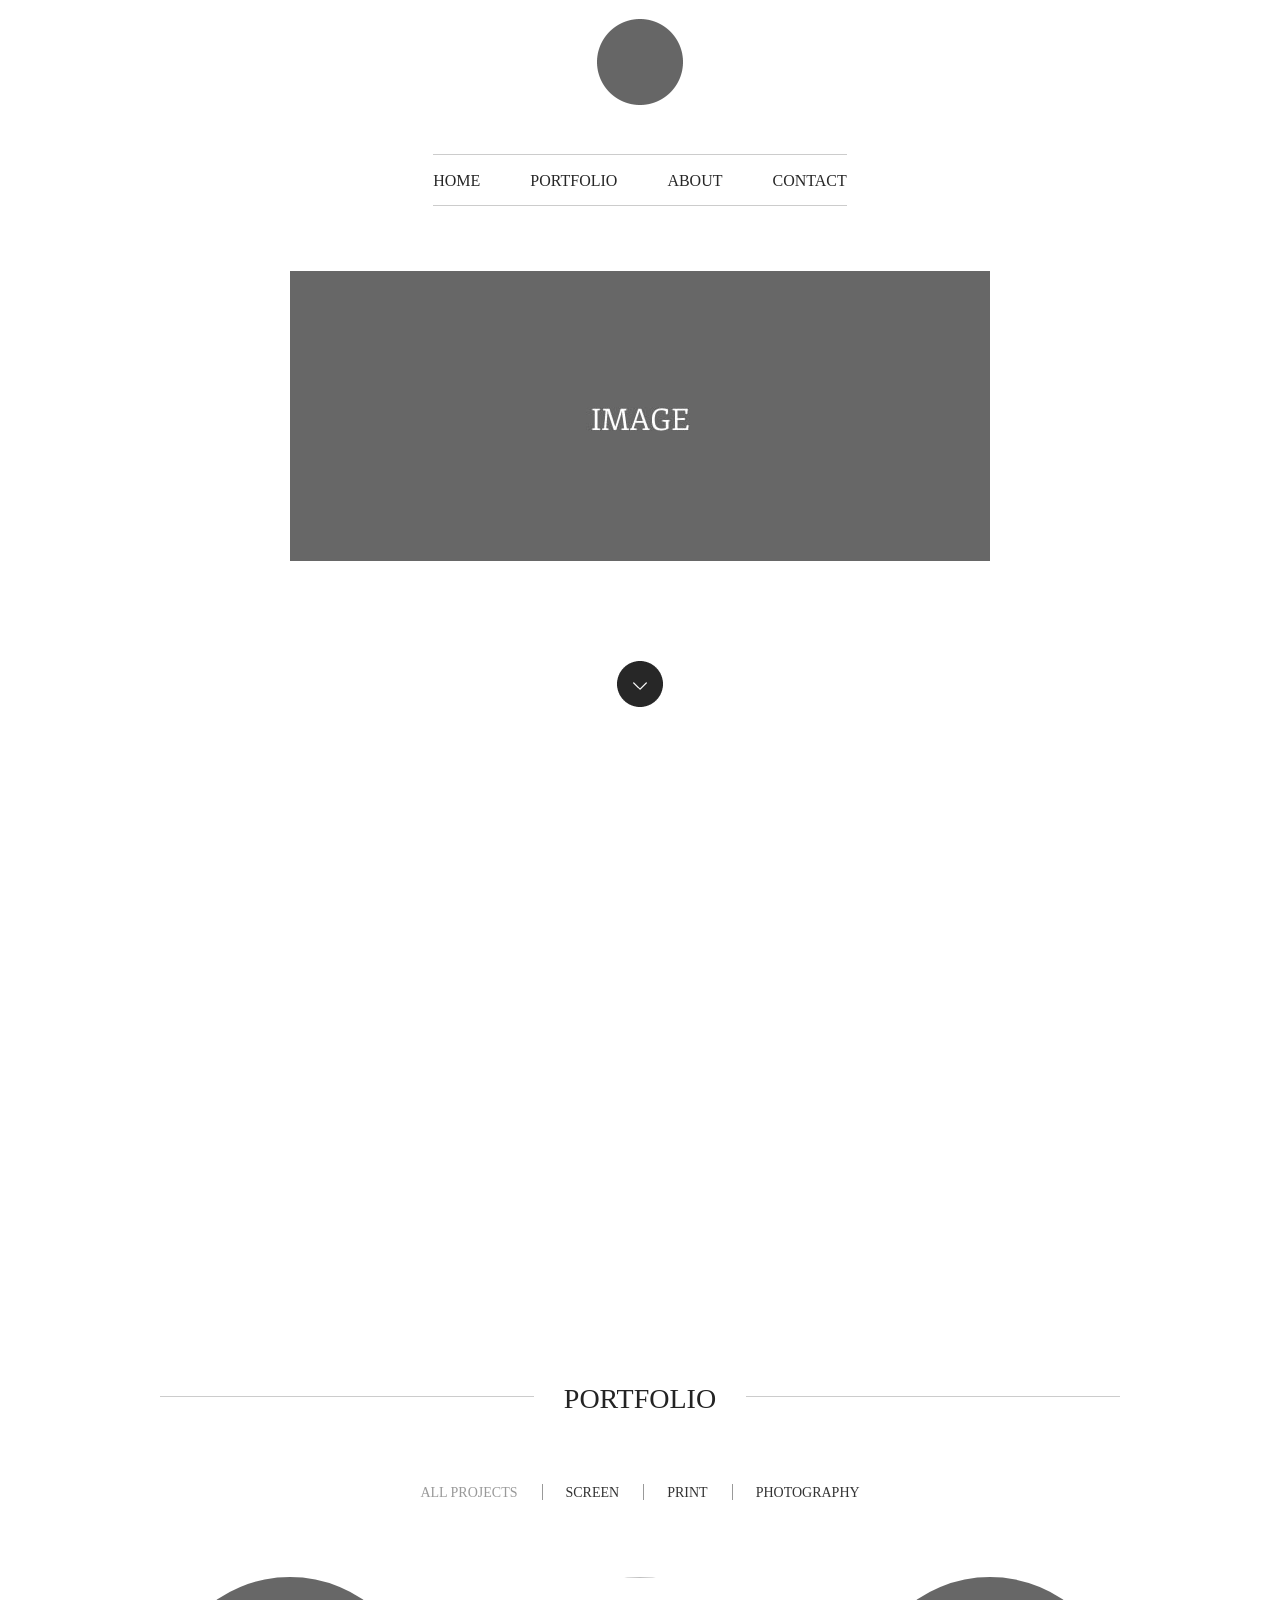
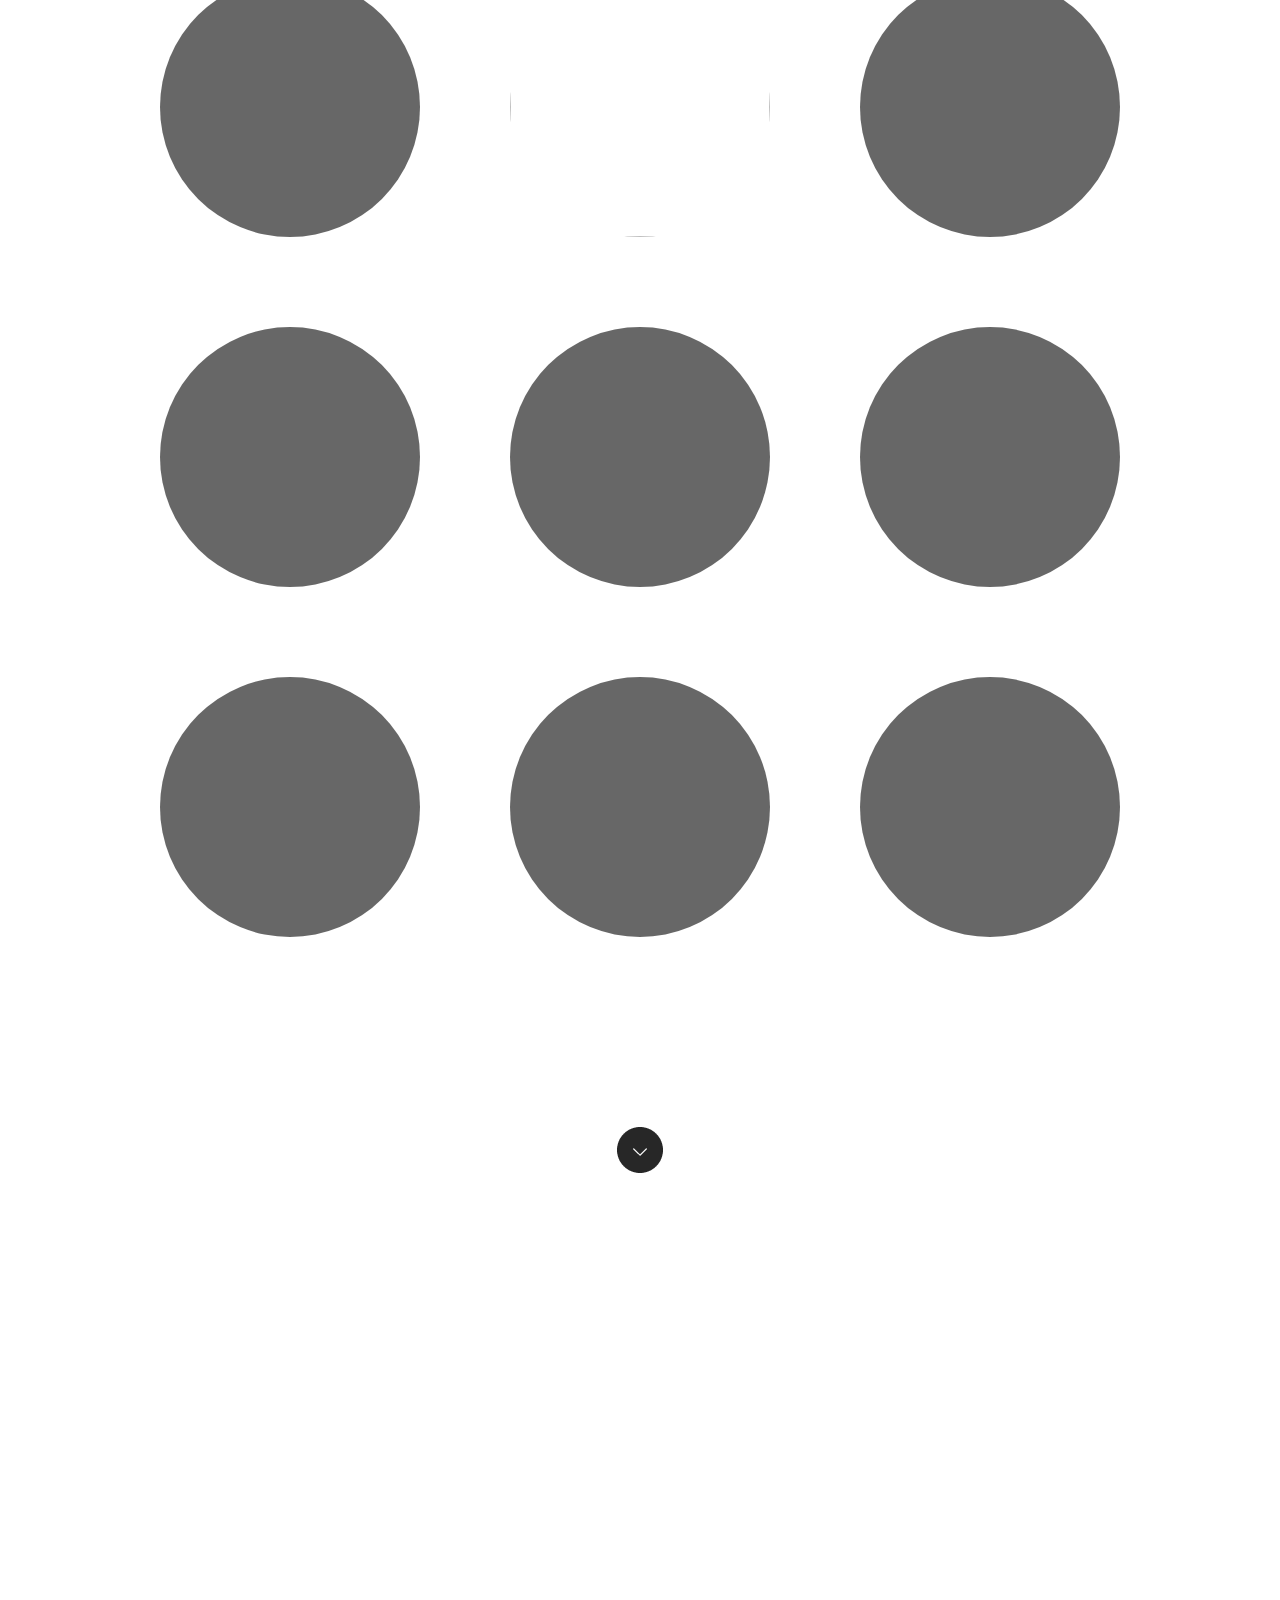
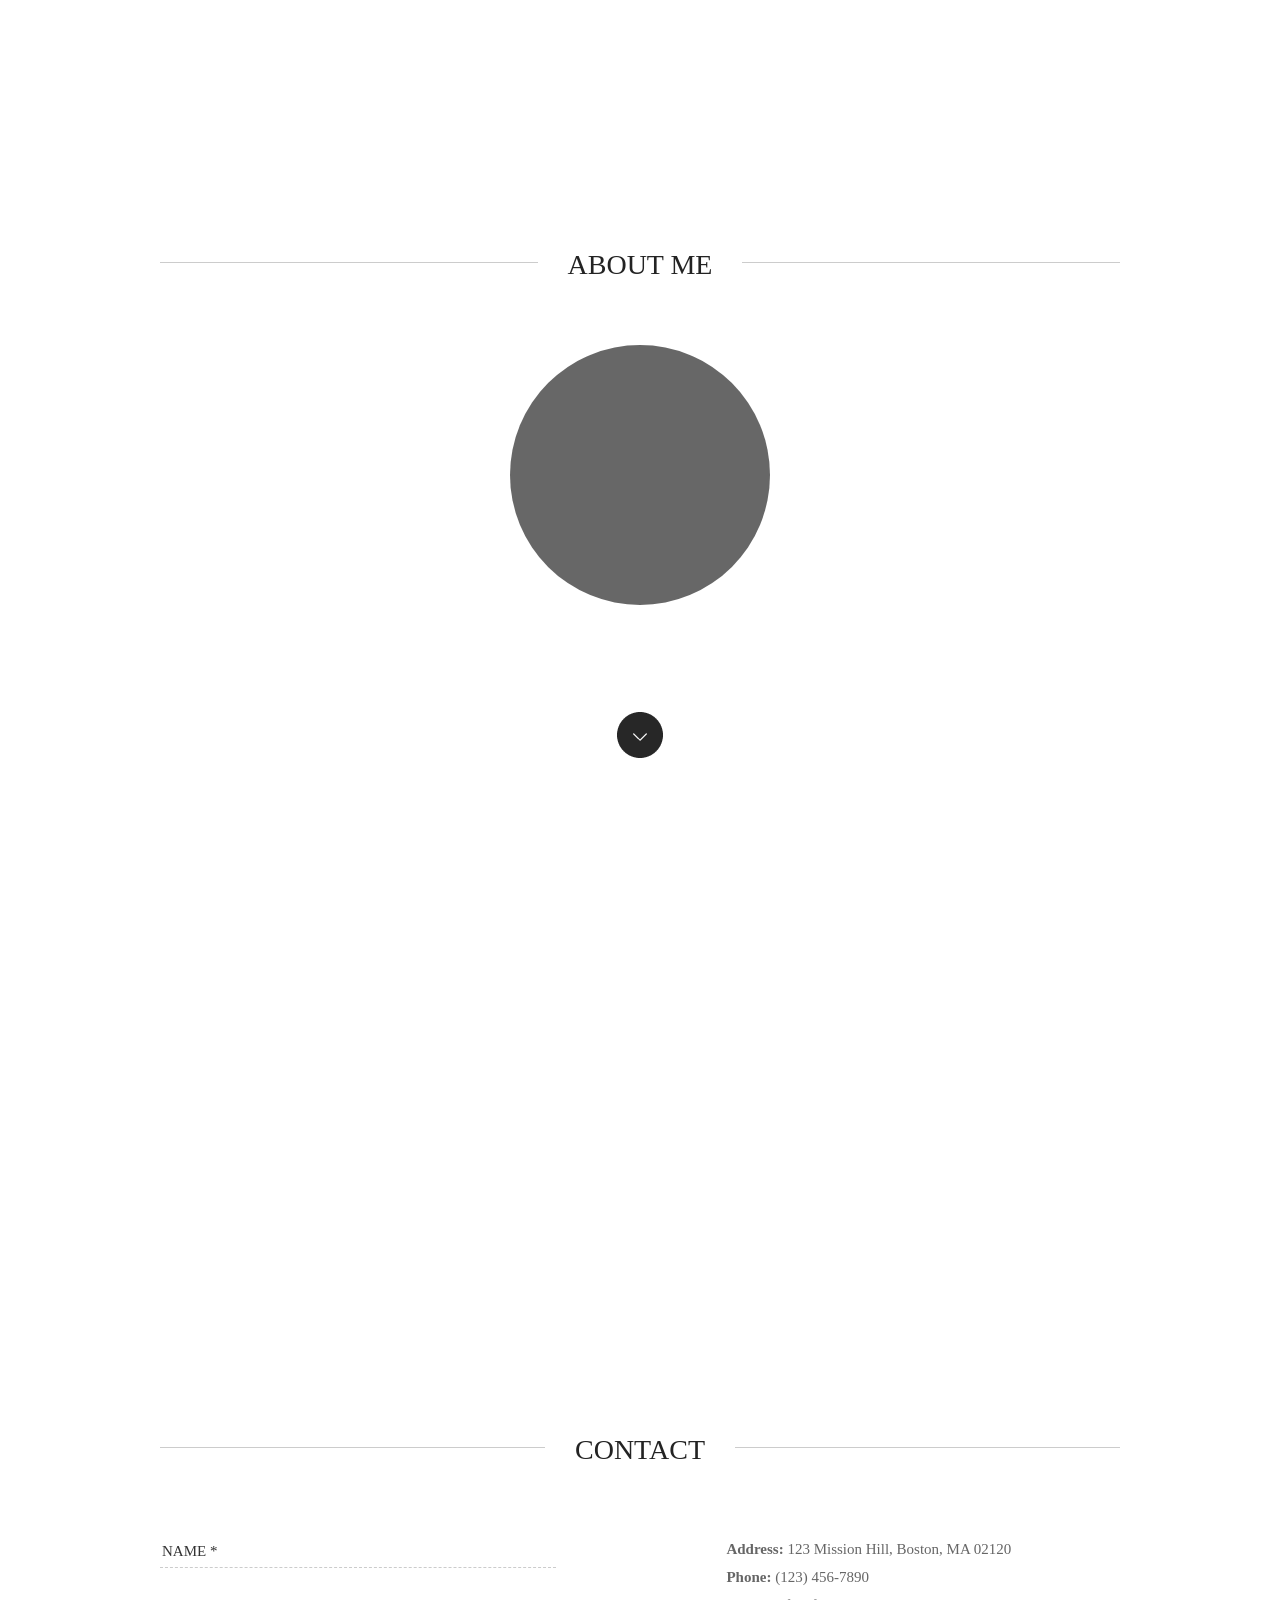
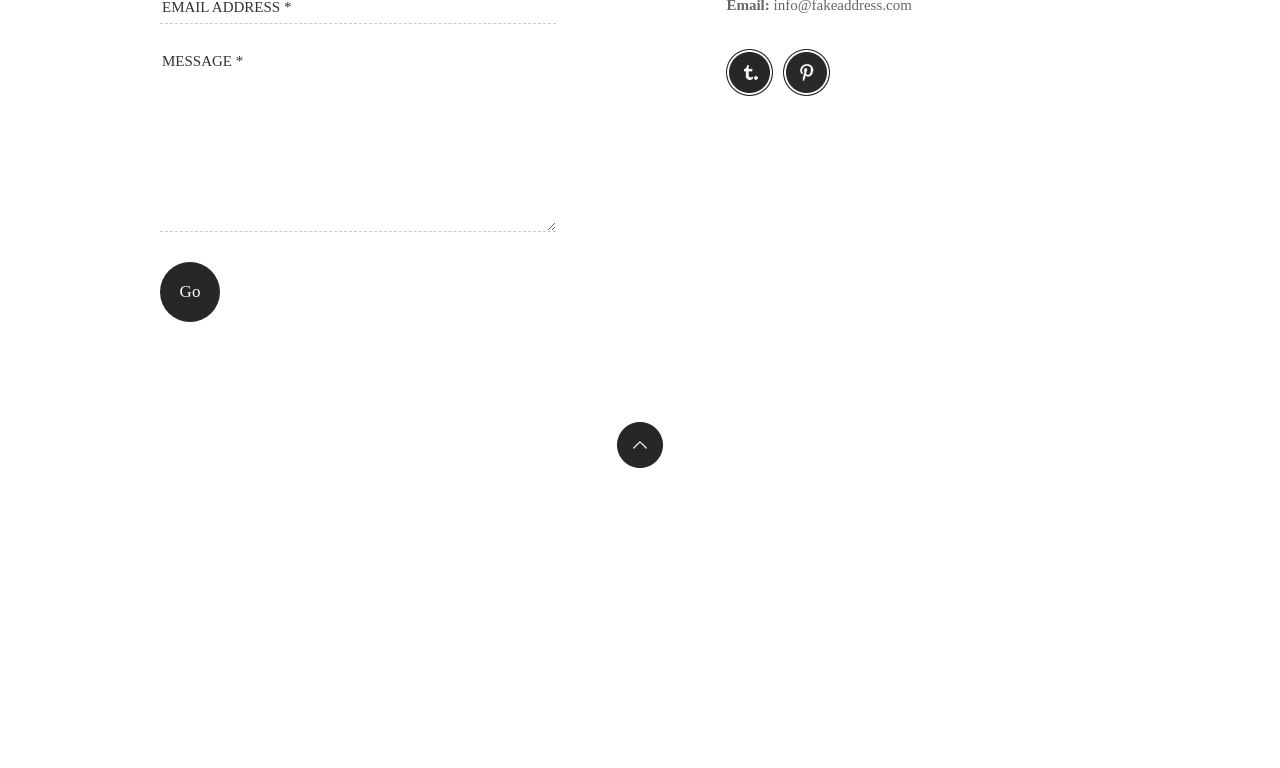
==== commit 678c9f89: "hw2 hww" ====
--- a/final/index.html
+++ b/final/index.html
@@ -106,7 +106,7 @@
                    <li data-id="id-2" data-type="category3">
                        <div class="item_content">
 
-                            <img src="images/portfolio.jpg" width="260" height="260" alt="" />
+                            <img src="images/portfolio1.jpg" width="260" height="260" alt="" />
 
                             <div class="hidden">
                                  <div class="hidden_content">
@@ -120,7 +120,7 @@
                    <li data-id="id-3" data-type="category2">
                        <div class="item_content">
 
-                            <img src="images/portfolio.jpg" width="260" height="260" alt="" />
+                            <img src="images/portfolio2.jpg" width="260" height="260" alt="" />
 
                             <div class="hidden">
                                  <div class="hidden_content">
@@ -134,7 +134,7 @@
                    <li data-id="id-4" data-type="category1">
                        <div class="item_content">
 
-                            <img src="images/portfolio.jpg" width="260" height="260" alt="" />
+                            <img src="images/portfolio3.jpg" width="260" height="260" alt="" />
 
                             <div class="hidden">
                                  <div class="hidden_content">
@@ -148,7 +148,7 @@
                    <li data-id="id-5" data-type="category3">
                        <div class="item_content">
 
-                            <img src="images/portfolio.jpg" width="260" height="260" alt="" />
+                            <img src="images/portfolio4.jpg" width="260" height="260" alt="" />
 
                             <div class="hidden">
                                  <div class="hidden_content">
@@ -162,7 +162,7 @@
                    <li data-id="id-6" data-type="category2">
                        <div class="item_content">
 
-                            <img src="images/portfolio.jpg" width="260" height="260" alt="" />
+                            <img src="images/portfolio5.jpg" width="260" height="260" alt="" />
 
                             <div class="hidden">
                                  <div class="hidden_content">
@@ -176,7 +176,7 @@
                    <li data-id="id-7" data-type="category1">
                        <div class="item_content">
 
-                            <img src="images/portfolio.jpg" width="260" height="260" alt="" />
+                            <img src="images/portfolio6.jpg" width="260" height="260" alt="" />
 
                             <div class="hidden">
                                  <div class="hidden_content">
@@ -190,7 +190,7 @@
                    <li data-id="id-8" data-type="category2">
                        <div class="item_content">
 
-                            <img src="images/portfolio.jpg" width="260" height="260" alt="" />
+                            <img src="images/portfolio7.jpg" width="260" height="260" alt="" />
 
                             <div class="hidden">
                                  <div class="hidden_content">
@@ -204,7 +204,7 @@
                    <li data-id="id-9" data-type="category1">
                        <div class="item_content">
 
-                            <img src="images/portfolio.jpg" width="260" height="260" alt="" />
+                            <img src="images/portfolio8.jpg" width="260" height="260" alt="" />
 
                             <div class="hidden">
                                  <div class="hidden_content">
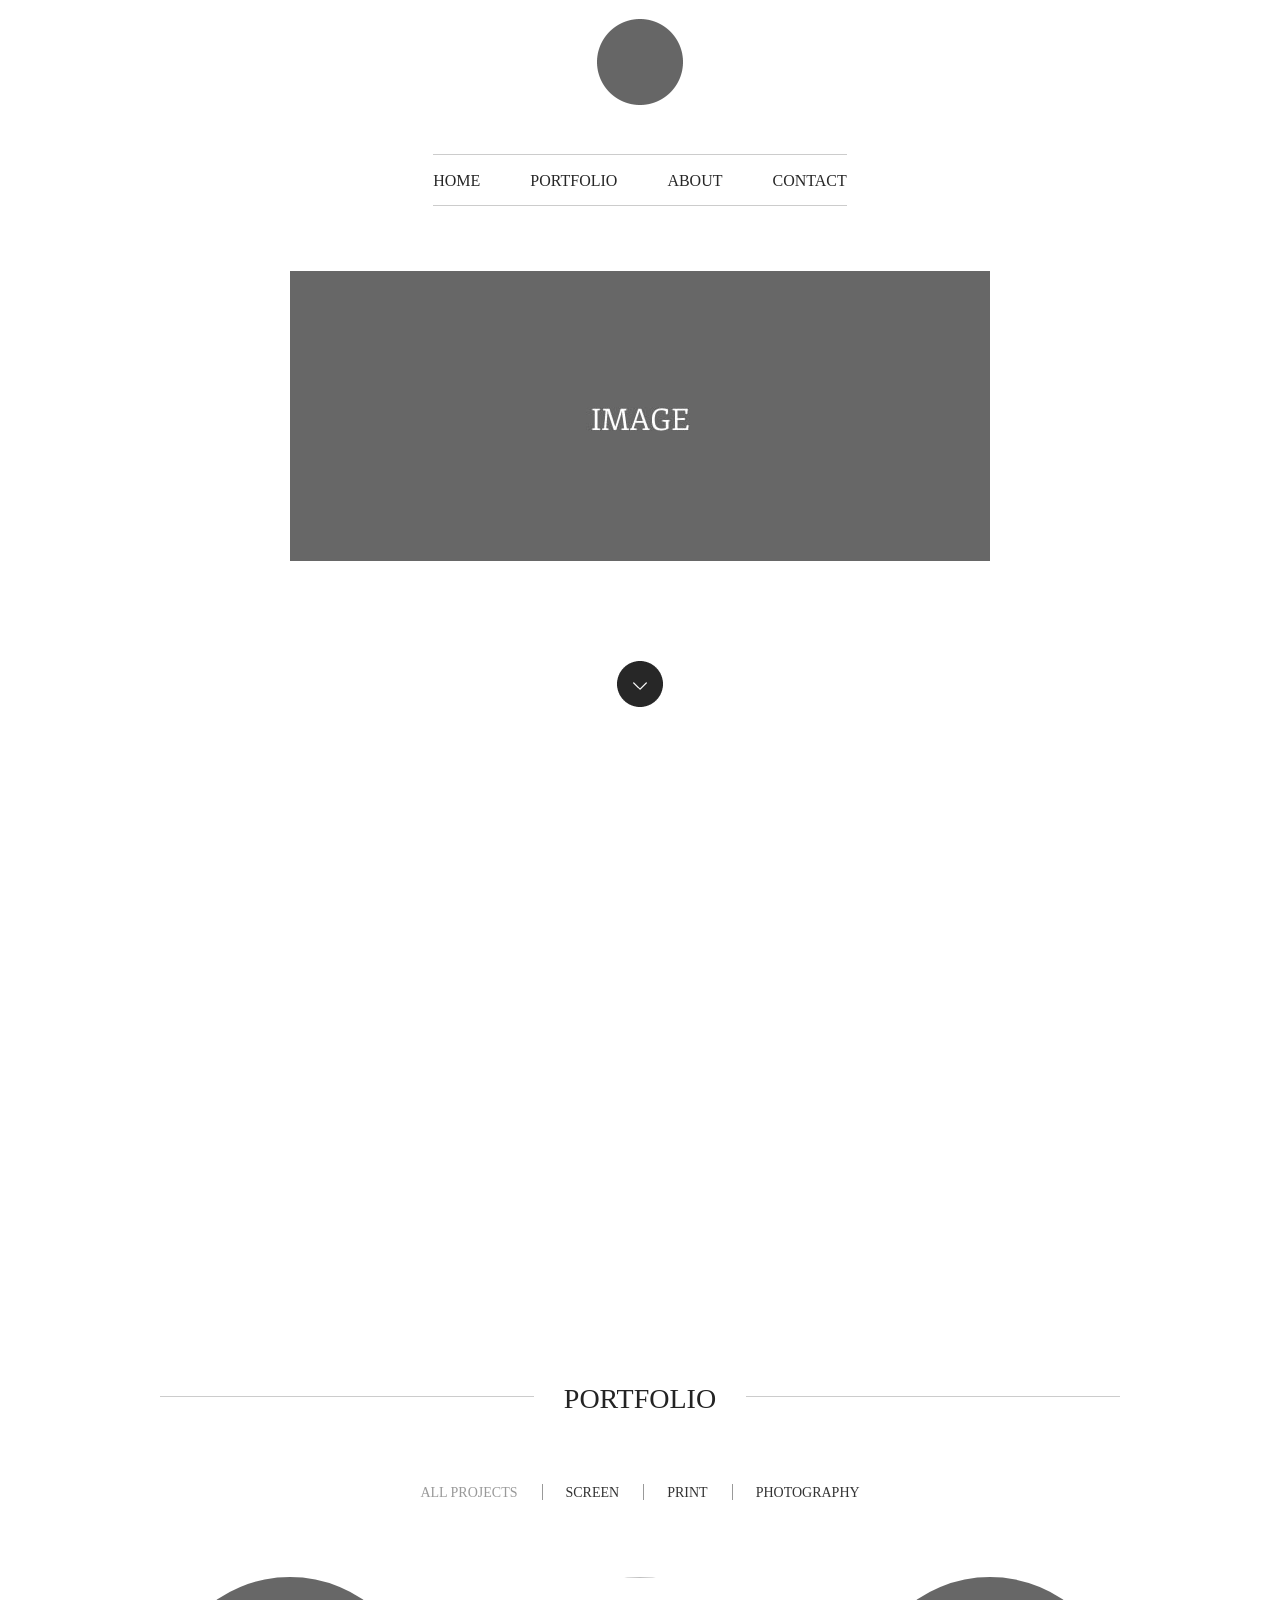
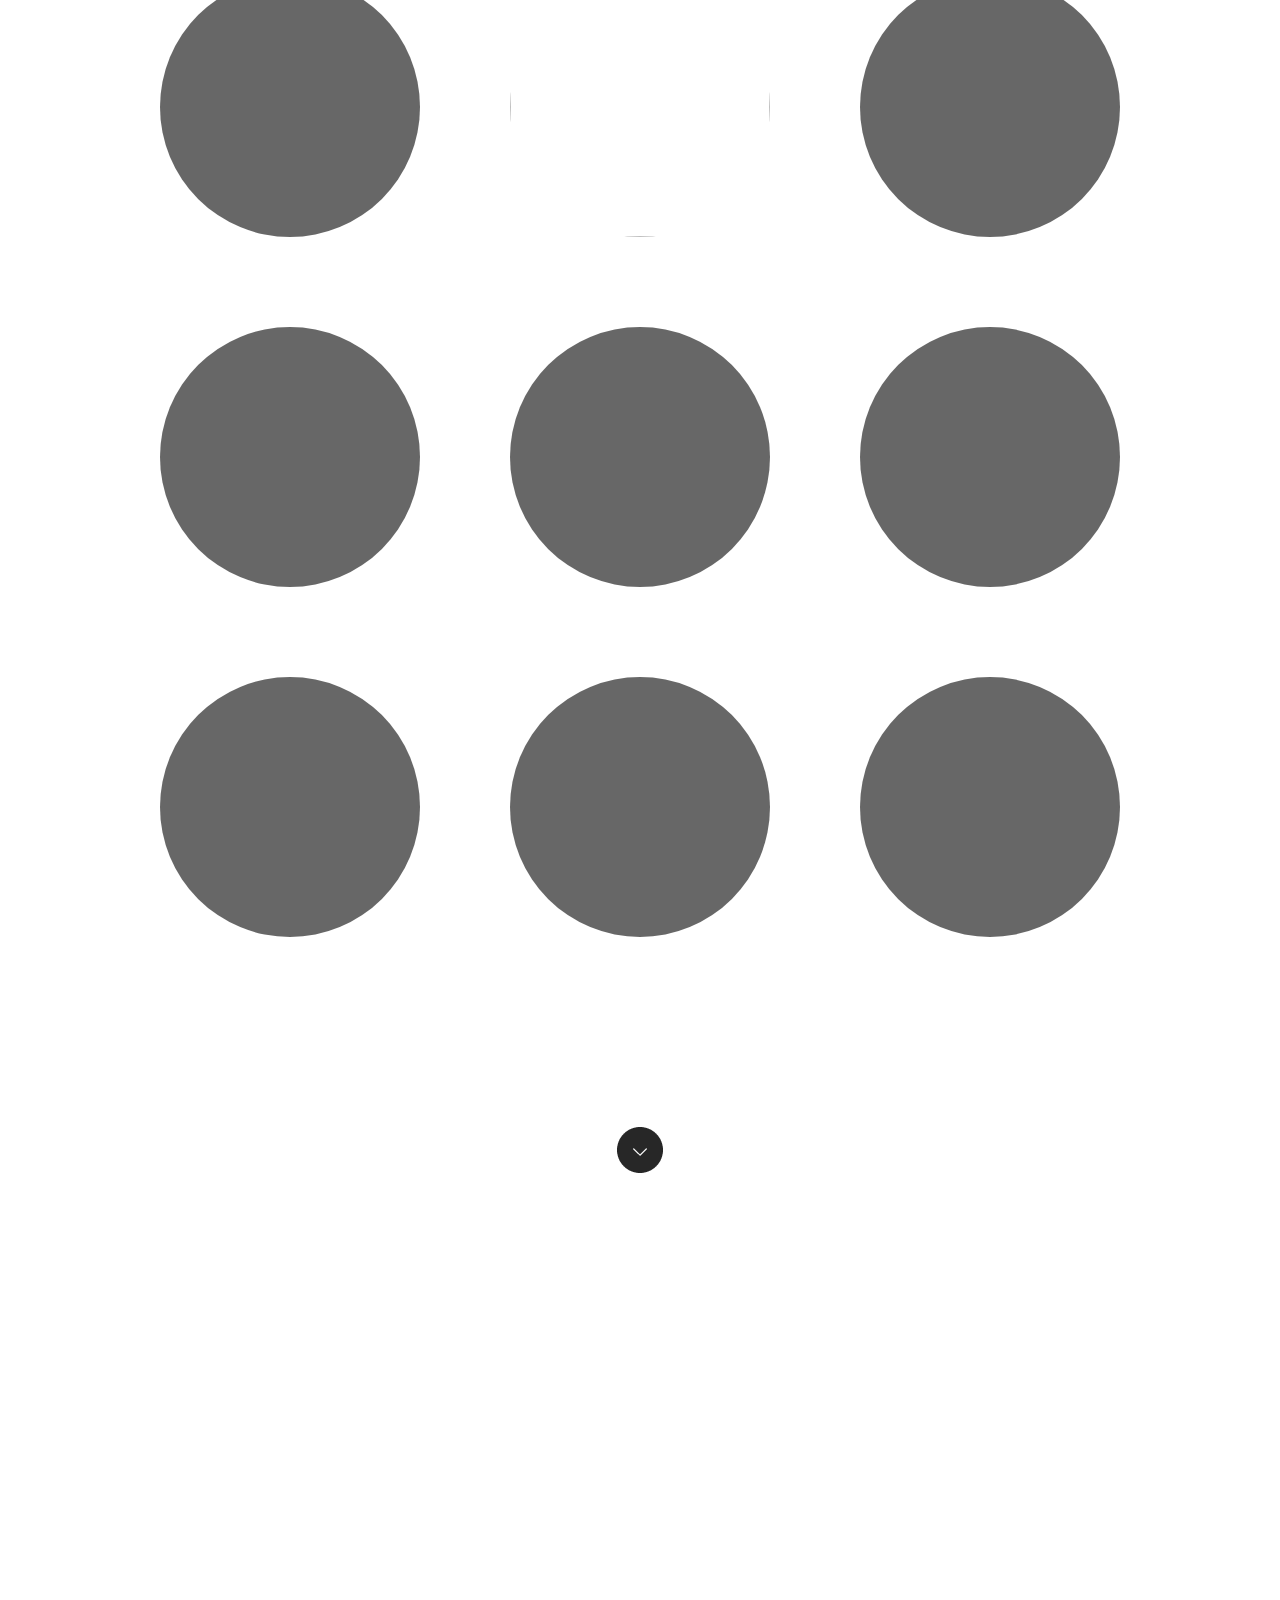
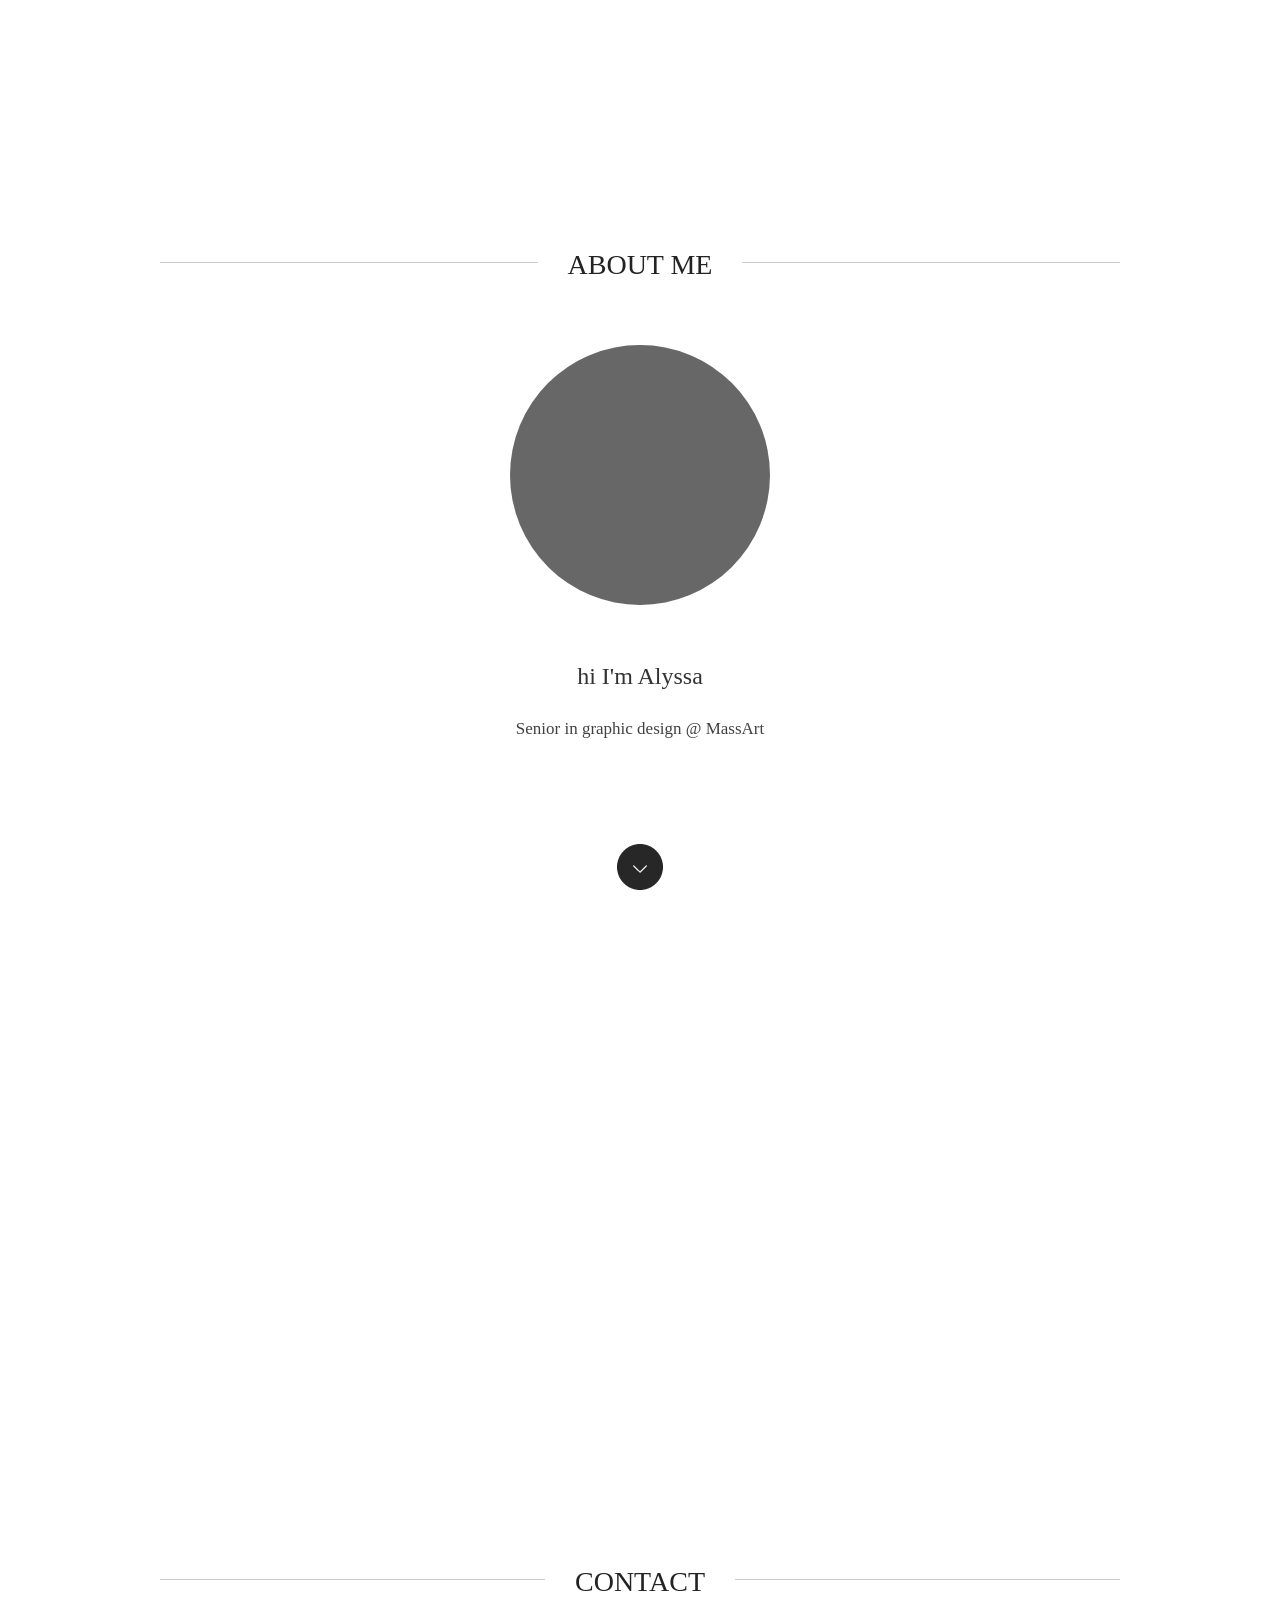
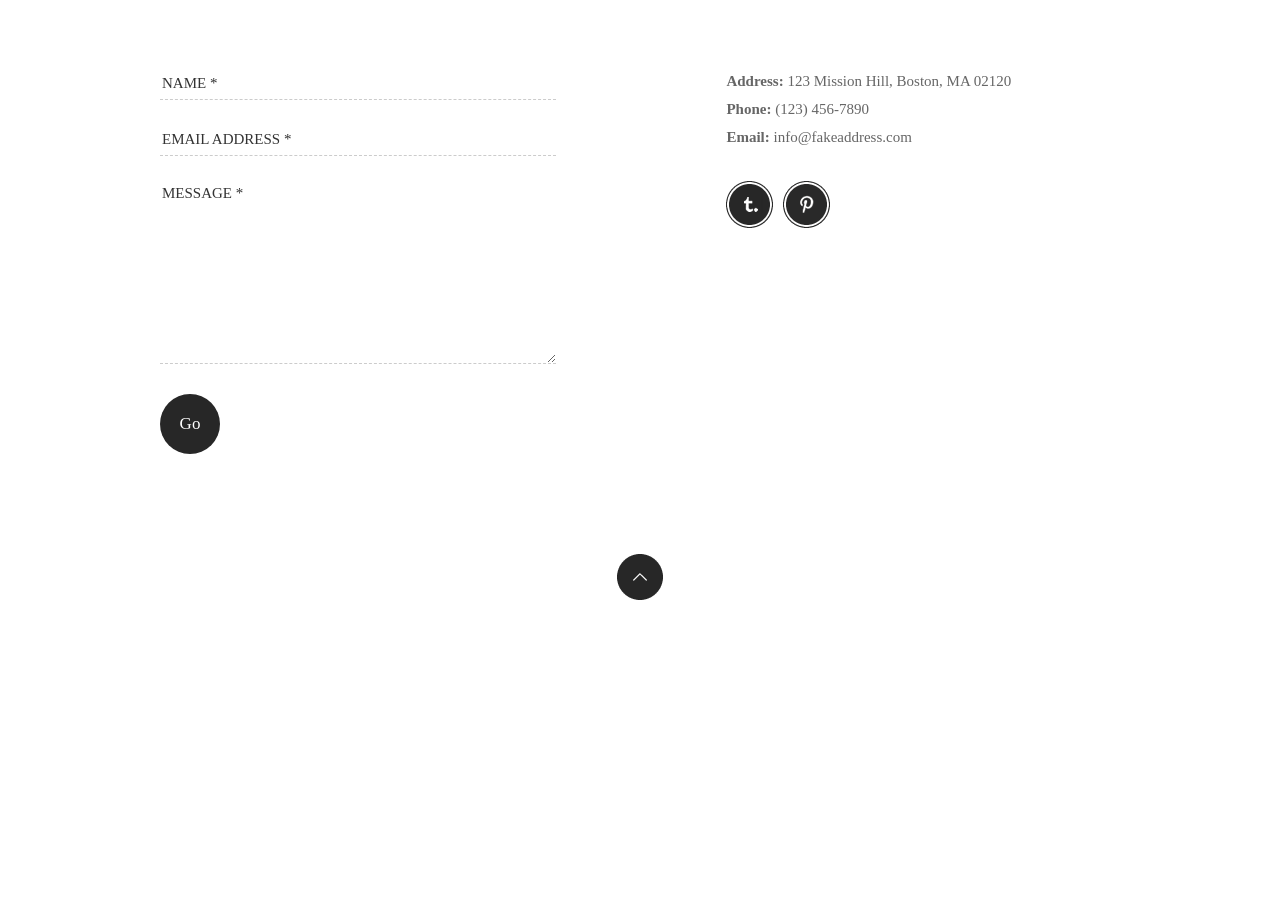
==== commit 6d0bb3c4: "hjgbk" ====
--- a/final/index.html
+++ b/final/index.html
@@ -230,6 +230,11 @@
           <div class="about_image">
                <img src="images/about.jpg" width="260" height="260" alt="" />
           </div>
+          <h3>hi I'm Alyssa</h3>
+          
+          <p>
+          Senior in graphic design @ MassArt
+          </p>
 
      </div>
 
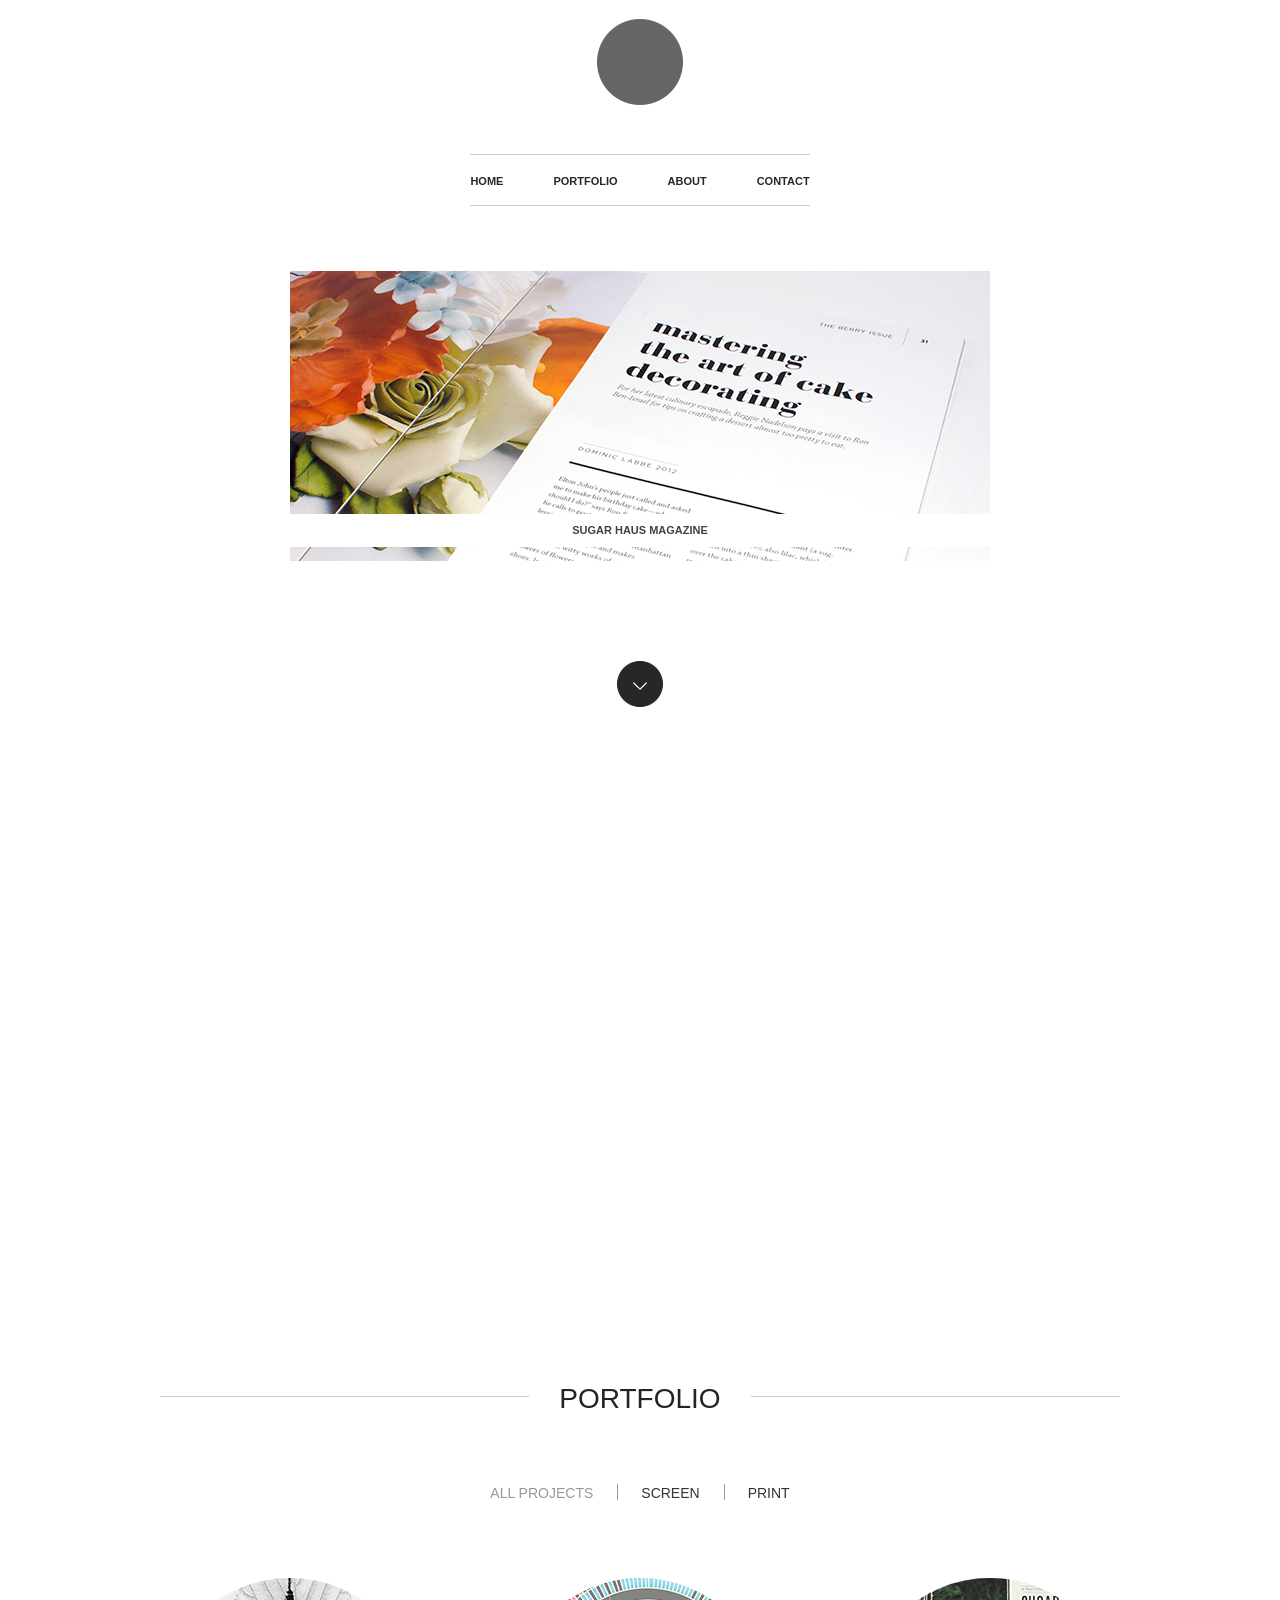
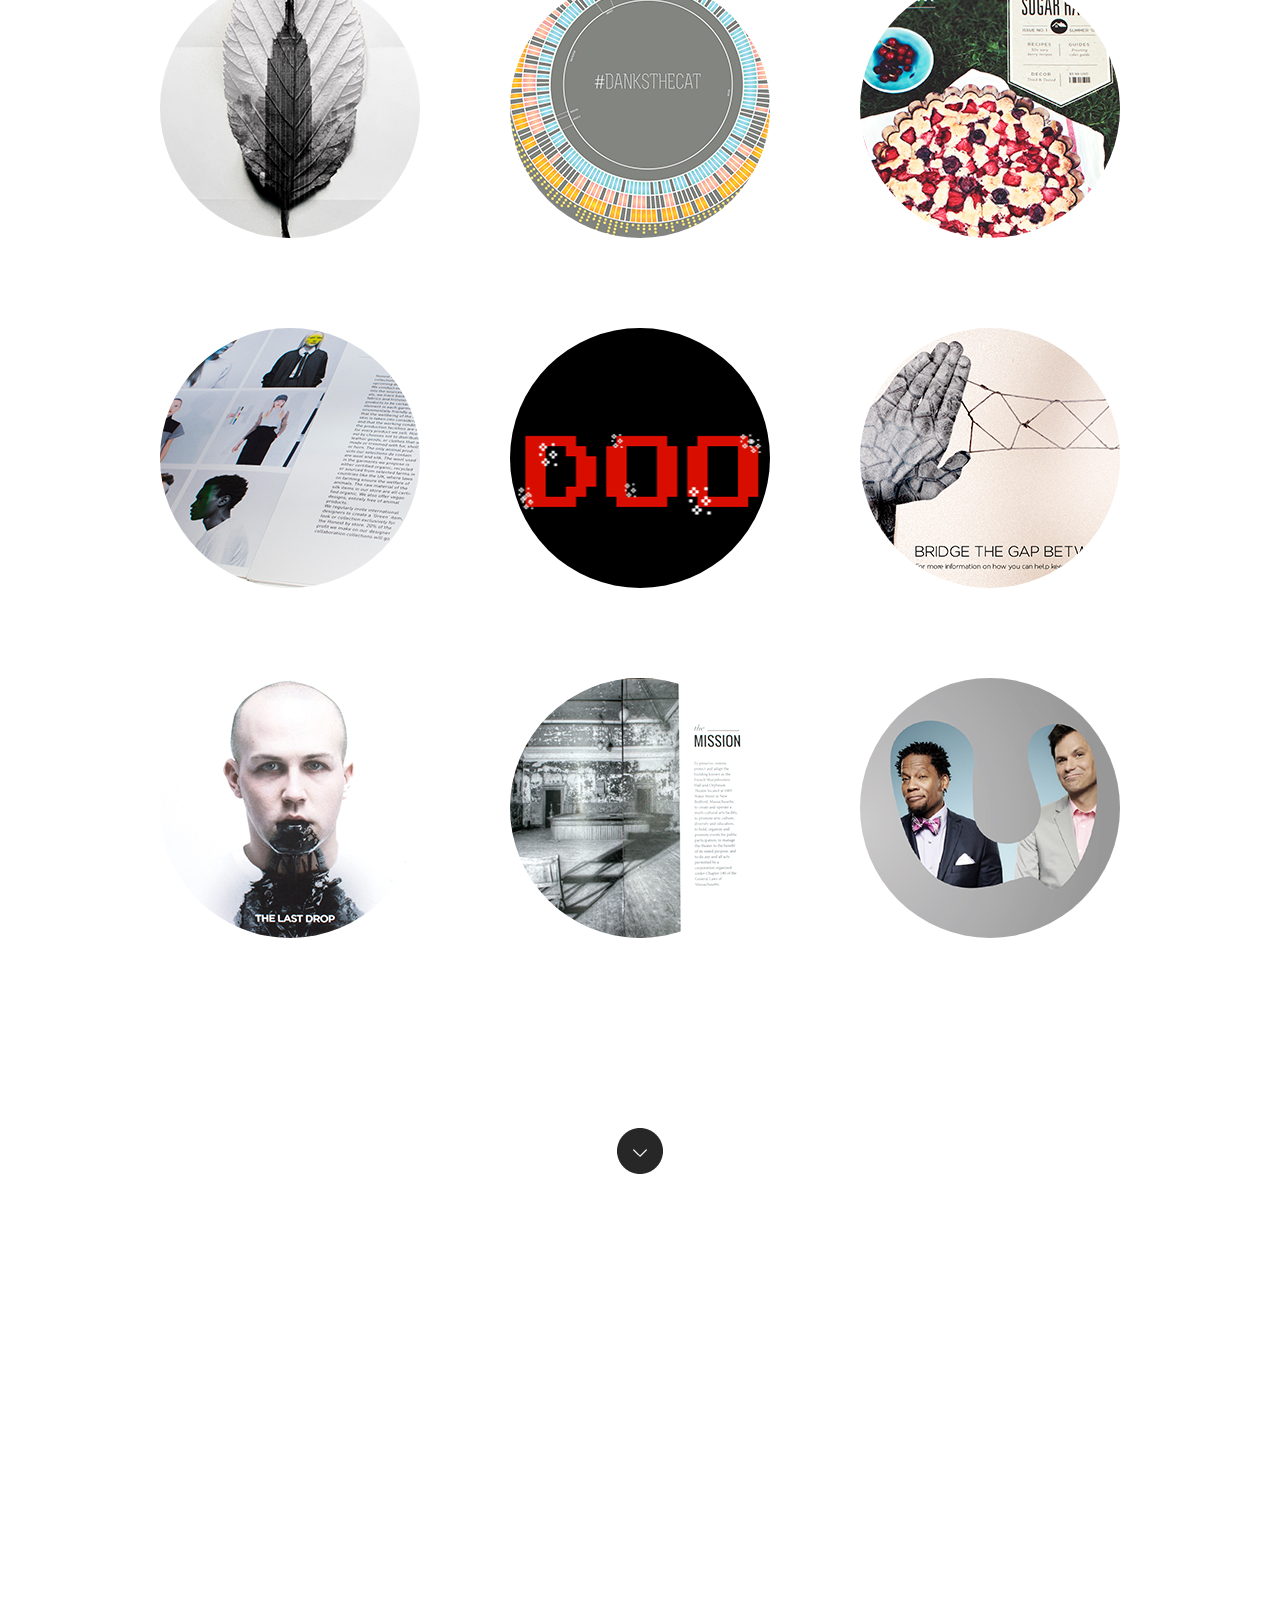
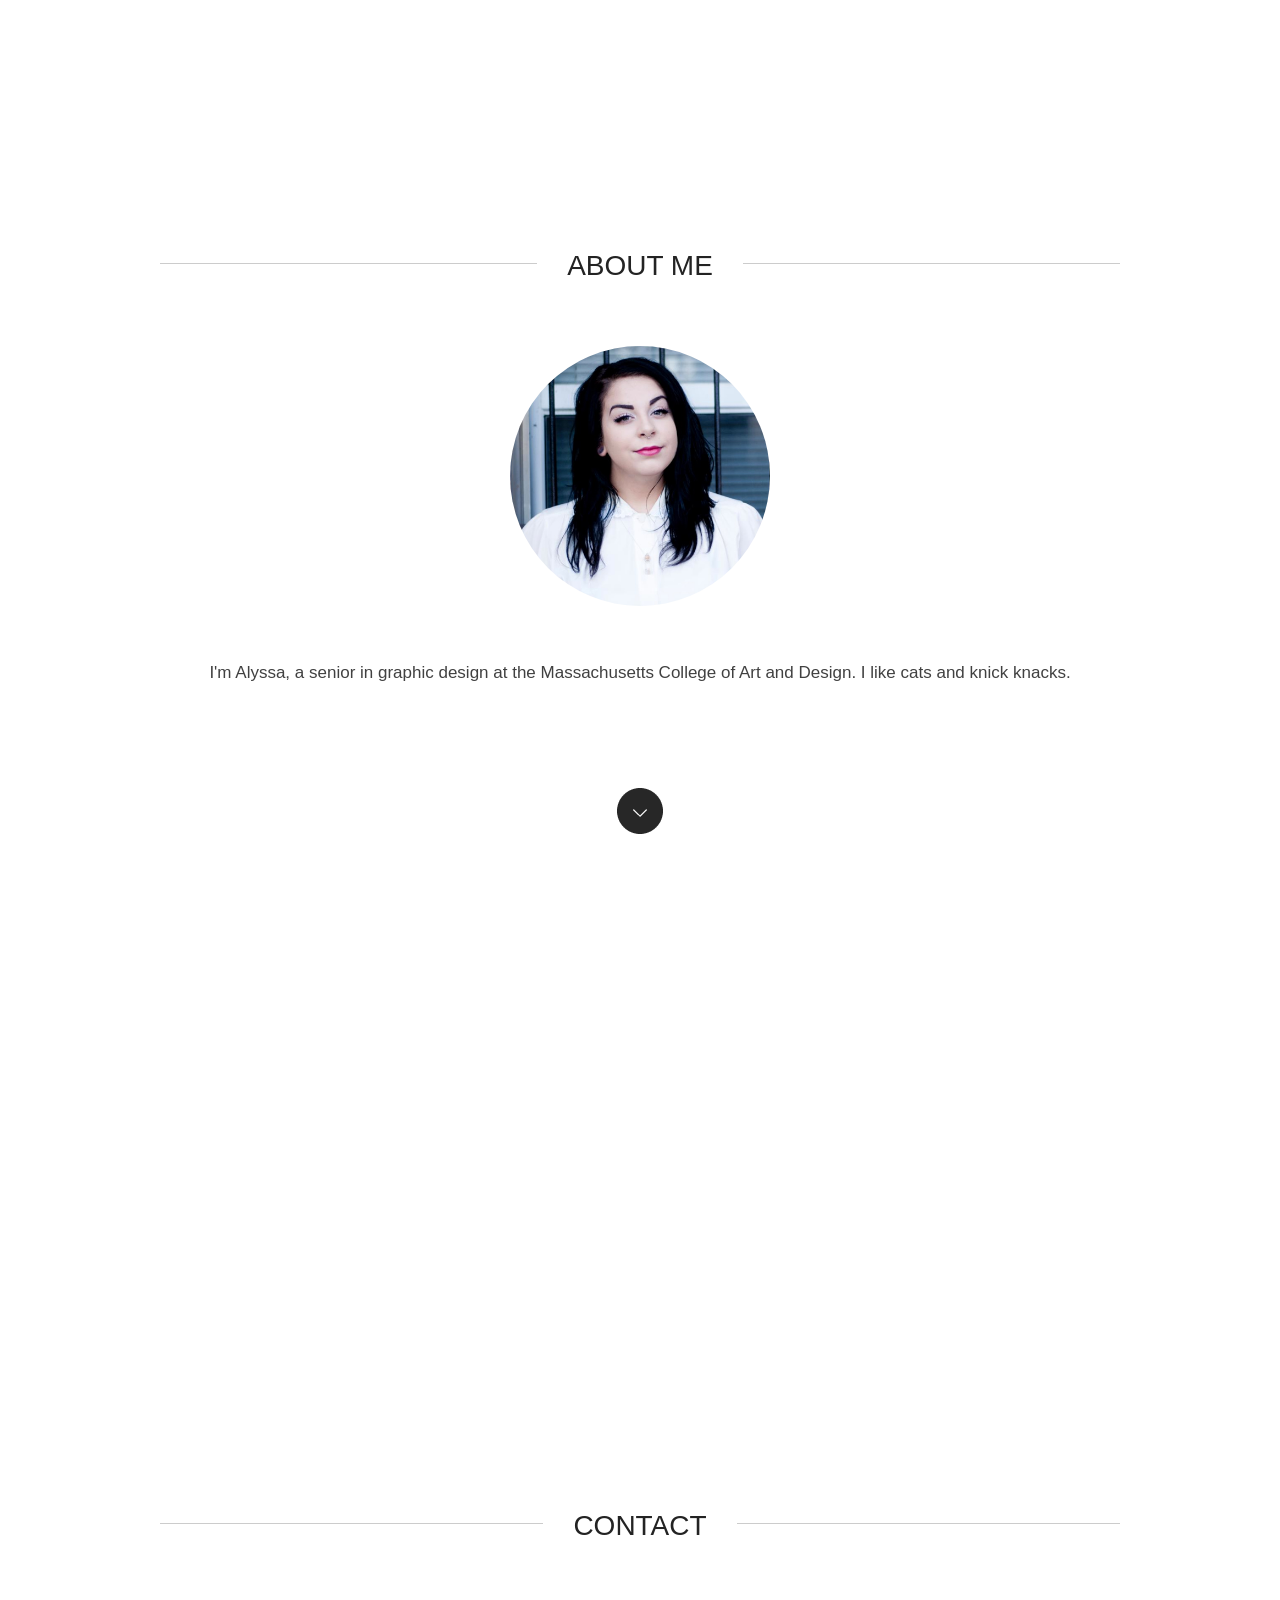
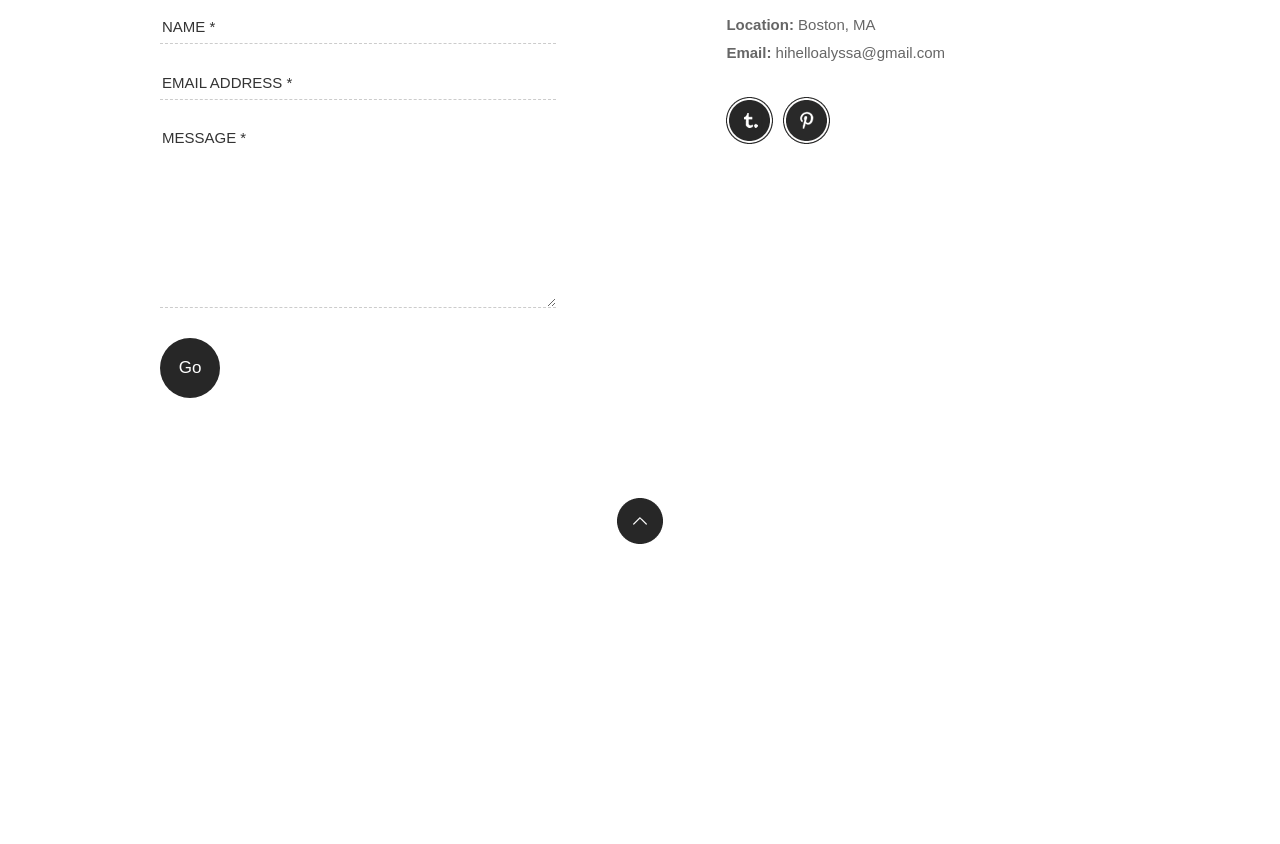
==== commit ad6406b2: "hw hww" ====
--- a/final/index.html
+++ b/final/index.html
@@ -55,13 +55,22 @@
      <div id="slider_wrapper">
           <div id="slider">
                <ul class="slides">
-                   <li><img src="images/slide.jpg" alt="" /></li>
+                   <li>
+                       <img src="images/slide.jpg" alt="" />
+                       <p class="flex-caption">Sugar Haus Magazine</p>
+                   </li>
                    <li>
                        <img src="images/slide2.jpg" alt="" />
-                       <p class="flex-caption">caption here</p>
-                   </li>
-                   <li><img src="images/slide3.jpg" alt="" /></li>
-                   <li><img src="images/slide4.jpg" alt="" /></li>
+                       <p class="flex-caption">Honest By Logotype</p>
+                   </li>
+                   <li>
+                       <img src="images/slide3.jpg" alt="" />
+                       <p class="flex-caption">Ten Things: Tap Water</p>
+                   </li>
+                   <li>
+                       <img src="images/slide4.jpg" alt="" />
+                       <p class="flex-caption">TUV TV Channel Branding</p>
+                   </li>
                </ul>
           </div>
      </div>
@@ -79,7 +88,6 @@
                    <li class="active"><a href="#" class="all">All projects</a></li>
                    <li><a href="#" class="category1">Screen</a></li>
                    <li><a href="#" class="category2">Print</a></li>
-                   <li><a href="#" class="category3">Photography</a></li>
                </ul>
           </div>
           <div class="clear"></div>
@@ -89,28 +97,30 @@
           <div id="portfolio_items">
                <ul class="sortablePortfolio">
 
-                   <li data-id="id-1" data-type="category1 category3">
-                       <div class="item_content">
-
-                            <img src="images/portfolio.jpg" width="260" height="260" alt="" />
-
-                            <div class="hidden">
-                                 <div class="hidden_content">
-                                      <p>title here</p>
-                                 </div>
-                            </div>
-
-                       </div>
-                   </li>
-
-                   <li data-id="id-2" data-type="category3">
+                   <li data-id="id-1" data-type="category2">
                        <div class="item_content">
 
                             <img src="images/portfolio1.jpg" width="260" height="260" alt="" />
 
                             <div class="hidden">
                                  <div class="hidden_content">
-                                      <p>title here</p>
+                                      <p>Million Trees</p>
+                                      <a href="portfolio_item1.html" class="information"></a>
+                                 </div>
+                            </div>
+
+                       </div>
+                   </li>
+
+                   <li data-id="id-2" data-type="category2">
+                       <div class="item_content">
+
+                            <img src="images/portfolio2.jpg" width="260" height="260" alt="" />
+
+                            <div class="hidden">
+                                 <div class="hidden_content">
+                                      <p>100 Things Infographic</p>
+                                      <a href="portfolio_item2.html" class="information"></a>
                                  </div>
                             </div>
 
@@ -120,39 +130,41 @@
                    <li data-id="id-3" data-type="category2">
                        <div class="item_content">
 
-                            <img src="images/portfolio2.jpg" width="260" height="260" alt="" />
-
-                            <div class="hidden">
-                                 <div class="hidden_content">
-                                      <p>title here</p>
-                                 </div>
-                            </div>
-
-                       </div>
-                   </li>
-
-                   <li data-id="id-4" data-type="category1">
-                       <div class="item_content">
-
                             <img src="images/portfolio3.jpg" width="260" height="260" alt="" />
 
                             <div class="hidden">
                                  <div class="hidden_content">
-                                      <p>title here</p>
-                                 </div>
-                            </div>
-
-                       </div>
-                   </li>
-
-                   <li data-id="id-5" data-type="category3">
+                                      <p>Sugar Haus Magazine</p>
+                                      <a href="portfolio_item3.html" class="information"></a>
+                                 </div>
+                            </div>
+
+                       </div>
+                   </li>
+
+                   <li data-id="id-4" data-type="category2">
                        <div class="item_content">
 
                             <img src="images/portfolio4.jpg" width="260" height="260" alt="" />
 
                             <div class="hidden">
                                  <div class="hidden_content">
-                                      <p>title here</p>
+                                      <p>Honest By Branding</p>
+                                      <a href="portfolio_item4.html" class="information"></a>
+                                 </div>
+                            </div>
+
+                       </div>
+                   </li>
+
+                   <li data-id="id-5" data-type="category1">
+                       <div class="item_content">
+
+                            <img src="images/portfolio5.jpg" width="260" height="260" alt="" />
+
+                            <div class="hidden">
+                                 <div class="hidden_content">
+                                      <p>Sound Animation</p>
                                  </div>
                             </div>
 
@@ -162,25 +174,27 @@
                    <li data-id="id-6" data-type="category2">
                        <div class="item_content">
 
-                            <img src="images/portfolio5.jpg" width="260" height="260" alt="" />
-
-                            <div class="hidden">
-                                 <div class="hidden_content">
-                                      <p>title here</p>
-                                 </div>
-                            </div>
-
-                       </div>
-                   </li>
-
-                   <li data-id="id-7" data-type="category1">
-                       <div class="item_content">
-
                             <img src="images/portfolio6.jpg" width="260" height="260" alt="" />
 
                             <div class="hidden">
                                  <div class="hidden_content">
-                                      <p>title here</p>
+                                      <p>SparkTruck</p>
+                                      <a href="portfolio_item6.html" class="information"></a>
+                                 </div>
+                            </div>
+
+                       </div>
+                   </li>
+
+                   <li data-id="id-7" data-type="category2">
+                       <div class="item_content">
+
+                            <img src="images/portfolio7.jpg" width="260" height="260" alt="" />
+
+                            <div class="hidden">
+                                 <div class="hidden_content">
+                                      <p>Ten Things</p>
+                                      <a href="portfolio_item7.html" class="information"></a>
                                  </div>
                             </div>
 
@@ -190,11 +204,12 @@
                    <li data-id="id-8" data-type="category2">
                        <div class="item_content">
 
-                            <img src="images/portfolio7.jpg" width="260" height="260" alt="" />
-
-                            <div class="hidden">
-                                 <div class="hidden_content">
-                                      <p>title here</p>
+                            <img src="images/portfolio8.jpg" width="260" height="260" alt="" />
+
+                            <div class="hidden">
+                                 <div class="hidden_content">
+                                      <p>Orpheum Timeline</p>
+                                      <a href="portfolio_item8.html" class="information"></a>
                                  </div>
                             </div>
 
@@ -204,11 +219,11 @@
                    <li data-id="id-9" data-type="category1">
                        <div class="item_content">
 
-                            <img src="images/portfolio8.jpg" width="260" height="260" alt="" />
-
-                            <div class="hidden">
-                                 <div class="hidden_content">
-                                      <p>title here</p>
+                            <img src="images/portfolio9.jpg" width="260" height="260" alt="" />
+
+                            <div class="hidden">
+                                 <div class="hidden_content">
+                                      <p>TUV TV</p>
                                  </div>
                             </div>
 
@@ -230,12 +245,8 @@
           <div class="about_image">
                <img src="images/about.jpg" width="260" height="260" alt="" />
           </div>
-          <h3>hi I'm Alyssa</h3>
-          
-          <p>
-          Senior in graphic design @ MassArt
-          </p>
-
+          
+          <p> I'm Alyssa, a senior in graphic design at the Massachusetts College of Art and Design. I like cats and knick knacks.</p>
      </div>
 
      <a href="#contact" class="scroll_down"></a>
@@ -257,14 +268,14 @@
           <div id="contact_info">
 
                <ul>
-                   <li><strong>Address:</strong> 123 Mission Hill, Boston, MA 02120</li>
-                   <li><strong>Phone:</strong> (123) 456-7890</li>
-                   <li><strong>Email:</strong> info@fakeaddress.com</li>
+                   <li><strong>Location:</strong> Boston, MA</li>
+        
+                   <li><strong>Email:</strong> hihelloalyssa@gmail.com</li>
                </ul>
 
                <ul class="social_icons">
-                   <li><a href="" class="social_icon" id="tumblr"></a></li>
-                   <li><a href="" class="social_icon" id="pinterest"></a></li>
+                   <li><a href="http://www.hihelloalyssa.tumblr.com/" class="social_icon" id="tumblr"></a></li>
+                   <li><a href="http://www.pinterest.com/hihelloalyssa/" class="social_icon" id="pinterest"></a></li>
                </ul>
           </div>
 
--- a/final/css/style.css
+++ b/final/css/style.css
@@ -82,7 +82,7 @@
 #slider {background: #fff; position: relative; zoom: 1;}
 #slider .slides {zoom: 1;}
 #slider .slides > li {position: relative;}
-.flex-caption {width: 100%; height: 33px; line-height: 33px; position: absolute; left: 0%; bottom: 5%; background: #FFF; color: #414141; font-size: 17px; font-family: 'Vollkorn', serif; text-align: center; }
+.flex-caption {width: 100%; height: 33px; line-height: 33px; position: absolute; left: 0%; bottom: 5%; background: #FFF; color: #414141; font-size: 11px; font-family: Helvetica; text-transform: uppercase; font-weight: bold; text-align: center; }
 .flex-direction-nav li a {width: 68px; height: 68px; line-height: 68px; display: none; background: #FFF; position: absolute; top: 37%; cursor: pointer; border: 1px solid #232323; text-align: center; color: #232323; font-size: 28px; font-family: 'Quicksand', sans-serif; border-radius: 35px; -moz-border-radius: 35px; -webkit-border-radius: 35px; behavior: url(PIE.htc); }
 #slider:hover .flex-direction-nav li a { display: block; }
 .flex-direction-nav li .next { right: 10px; }
@@ -109,7 +109,7 @@
 ul.sortablePortfolio li .item_content .hidden { position: absolute; top: 0px; left: 0px; z-index: 2; display: none; width: 100%; height: 100%; border-radius: 130px; -moz-border-radius: 130px;; -webkit-border-radius: 130px; behavior: url(PIE.htc); background: url('images/overlay.png'); }
 ul.sortablePortfolio li .item_content .hidden .hidden_content { position: relative; width: 100%; height: 100%; border-radius: 130px;; -moz-border-radius: 130px; -webkit-border-radius: 130px; behavior: url(PIE.htc); }
 ul.sortablePortfolio li .item_content .hidden .hidden_content p { position: absolute; top: 48%; left: 0%; width: 100%; text-align: center; text-transform: uppercase; font-size: 15px; color: #FFF; }
-ul.sortablePortfolio li .item_content .hidden .hidden_content a.information { display: block; position: absolute; top:64%; left:33%; width: 38px; height: 38px; background: url('images/info_button.png') no-repeat; }
+ul.sortablePortfolio li .item_content .hidden .hidden_content a.information { display: block; position: absolute; top:64%; left:43%; width: 38px; height: 38px; background: url('images/info_button.png') no-repeat; }
 ul.sortablePortfolio li .item_content .hidden .hidden_content a.information:hover { background: url('images/info_button_hover.png') no-repeat; }
 ul.sortablePortfolio li .item_content .hidden .hidden_content a.link { display: block; position: absolute; top:64%; right:33%; width: 38px; height: 38px; background: url('images/link_button.png') no-repeat; }
 ul.sortablePortfolio li .item_content .hidden .hidden_content a.link:hover { background: url('images/link_button_hover.png') no-repeat; }
--- a/final/css/style2.css
+++ b/final/css/style2.css
@@ -1,5 +1,5 @@
 body {
-     font-family: verdana;
+     font-family: Helvetica;
      font-size: 13px;
      color: #666;
      background: #FFFFFF;
@@ -11,13 +11,13 @@
 
 h1, h2,  h3, h4, h5, h6, h1 a, h2 a,  h3 a, h4 a, h5 a, h6 a {
      color: #333;
-     font-family: serif;
+     font-family: Helvetica;
      font-weight: normal;
 }
 
 div.title h2 {
      color: #232323;
-     font-family: serif;
+     font-family: Helvetica;
 }
 
 div.title h2 span {
@@ -30,8 +30,9 @@
 }
 
 ul.menu li {
-     font-size: 16px;
-     font-family: serif;
+     font-size: 11px;
+     font-family: Helvetica;
+     font-weight: bold;
 }
 
 ul.menu li a {
@@ -47,7 +48,7 @@
 }
 
 div#hidden_items ul li {
-     font-family: serif;
+     font-family: Helvetica;
 }
 
 div#hidden_items ul li a {
@@ -55,12 +56,12 @@
 }
 
 #intro { 
-     font-family: serif;
+     font-family: Helvetica;
      color: #414141; 
 }
 
 ul#portfolioFilter li a {
-     font-family: serif;
+     font-family: Helvetica;
      font-size: 14px;
      text-transform: uppercase;
      color: #333;
@@ -73,27 +74,27 @@
 #about p {
      font-size: 17px; 
      color: #414141; 
-     font-family: serif;
+     font-family: Helvetica;
 }
 
 #contact_form input[type="text"], #contact_form textarea {
      font-size: 15px;
-     font-family: serif;
+     font-family: Helvetica;
      color: #333;
      border-bottom: 1px dashed #CCC;
 }
 
 #contact_form button { 
      background: #272727; 
-     font-family: verdana; 
+     font-family: Helvetica; 
      font-size: 17px; 
      color: #FFF; 
 }
 
 #contact_info p {
-     font-family: serif;
+     font-family: Helvetica;
 }
 
 #contact_info ul {
-     font-family: serif;
+     font-family: Helvetica;
 }
